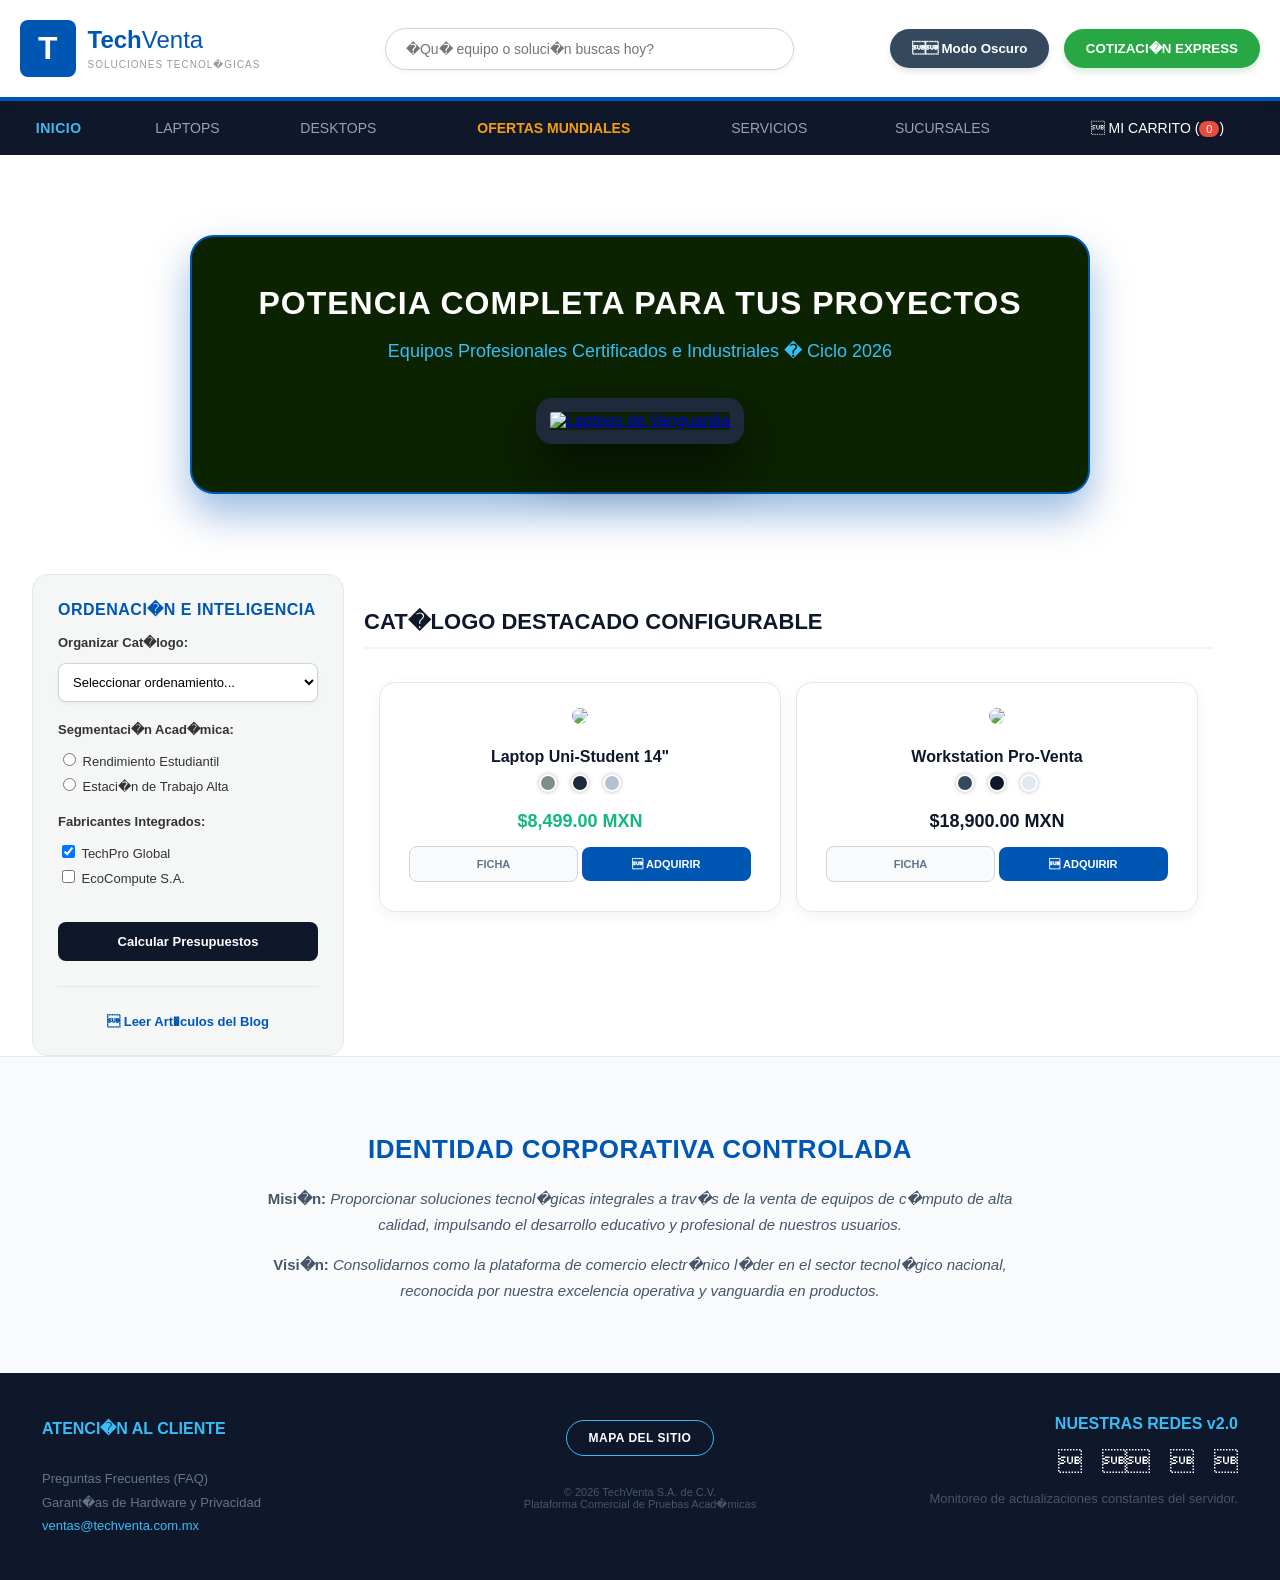
==== index.html @ 8790cab1 "Add files via upload" ====
<!DOCTYPE html>
<html lang="es">
<head>
    <meta charset="UTF-8">
    <meta name="viewport" content="width=device-width, initial-scale=1.0">
    <title>TechVenta S.A. de C.V. | E-Commerce Premium 2.0</title>
</head>
<body bgcolor="#FFFFFF" text="#333333" style="font-family: Arial, sans-serif; margin: 0; padding: 0; transition: background-color 0.4s, color 0.4s;">

    <noscript>
        <table width="100%" bgcolor="#e74c3c" cellpadding="15" border="0">
            <tr>
                <td align="center">
                    <font color="#FFFFFF" size="4" face="Arial">
                        <strong>&iexcl;Aviso importante!</strong> Su navegador tiene las funciones de JavaScript deshabilitadas o no las soporta. Por favor, active los scripts para experimentar la interfaz v2.0.
                    </font>
                </td>
            </tr>
        </table>
    </noscript>

    <table width="100%" border="0" cellpadding="20" cellspacing="0" bgcolor="#FFFFFF" style="border-bottom: 4px solid #0056b3; box-shadow: 0 4px 12px rgba(0,0,0,0.05); position: relative; z-index: 10;" id="cabecera-principal">
        <tr>
            <td width="300">
                <table border="0" cellpadding="0" cellspacing="0">
                    <tr>
                        <td bgcolor="#0056b3" style="padding: 10px 18px; border-radius: 8px; transition: all 0.3s;" id="logo-contenedor">
                            <font color="#FFFFFF" size="6"><strong>T</strong></font>
                        </td>
                        <td style="padding-left: 12px;">
                            <font color="#0056b3" size="5" id="logo-texto"><strong>Tech</strong>Venta</font><br>
                            <font color="#999999" size="1" style="letter-spacing: 1px;">SOLUCIONES TECNOL�GICAS</font>
                        </td>
                    </tr>
                </table>
            </td>
            <td align="center">
                <form action="buscar.php" method="GET">
                    <input type="text" name="search" size="45" style="padding: 12px 20px; border: 1px solid #cbd5e1; border-radius: 30px; outline: none; font-size: 14px; width: 80%; max-width: 400px;" placeholder="�Qu� equipo o soluci�n buscas hoy?">
                </form>
            </td>
            <td align="right">
                <button id="btn-modo-lectura" style="padding: 12px 22px; background: #34495e; color: white; border: none; border-radius: 30px; cursor: pointer; font-weight: bold; margin-right: 10px; box-shadow: 0 4px 6px rgba(0,0,0,0.1);"> Modo Oscuro</button>
                <button onclick="calcularPresupuestoExpress();" style="background: #28a745; color: white; border: none; padding: 12px 22px; border-radius: 30px; cursor: pointer; font-weight: bold; box-shadow: 0 4px 6px rgba(40,167,69,0.2);" id="btn-contacto-top">COTIZACI�N EXPRESS</button>
            </td>
        </tr>
    </table>

    <table width="100%" bgcolor="#0f172a" cellpadding="16" border="0" id="menu-navegacion">
        <tr align="center">
            <td><a href="index.html" style="color:#38bdf8; text-decoration:none; font-size: 14px; letter-spacing: 0.5px;"><strong>INICIO</strong></a></td>
            <td><a href="laptops.html" style="color:#94a3b8; text-decoration:none; font-size: 14px; transition: color 0.2s;">LAPTOPS</a></td>
            <td><a href="desktops.html" style="color:#94a3b8; text-decoration:none; font-size: 14px;">DESKTOPS</a></td>
            <td><a href="ofertas.html" style="color:#f59e0b; text-decoration:none; font-size: 14px;"><strong>OFERTAS MUNDIALES</strong></a></td>
            <td><a href="servicios.html" style="color:#94a3b8; text-decoration:none; font-size: 14px;">SERVICIOS</a></td>
            <td><a href="sucursales.html" style="color:#94a3b8; text-decoration:none; font-size: 14px;">SUCURSALES</a></td>
            <td><a href="carrito.html" style="color:#FFFFFF; text-decoration:none; font-size: 14px;" id="enlace-carrito"> MI CARRITO (<span>0</span>)</a></td>
        </tr>
    </table>

    <div align="center">
        <table width="100%" border="0" cellpadding="0" cellspacing="0" id="indicador-home">
            <tr>
                <td align="center" background="https://images.unsplash.com/photo-1519389950473-47ba0277781c?w=1200" style="background-size: cover; background-position: center; padding: 80px 0;" id="banner-hero">
                    <table bgcolor="rgba(15, 23, 42, 0.92)" width="85%" style="max-width: 900px; padding: 45px; border-radius: 24px; border: 2px solid #0056b3; box-shadow: 0 20px 40px rgba(0, 86, 179, 0.4);" id="banner-recuadro">
                        <tr>
                            <td align="center">
                                <font color="#FFFFFF" size="6" face="Arial"><strong id="banner-titulo-dinamico" style="letter-spacing: 1px;">POTENCIA COMPLETA PARA TUS PROYECTOS</strong></font><br><br>
                                <font color="#38bdf8" size="4" id="banner-subtitulo">Equipos Profesionales Certificados e Industriales � Ciclo 2026</font><br><br><br>
                                <a href="laptops.html" style="display: inline-block;">
                                    <img src="https://images.unsplash.com/photo-1496181133206-80ce9b88a853?w=700" width="640" border="0" style="border: 14px solid #1e293b; border-radius: 16px; box-shadow: 0 25px 50px rgba(0,0,0,0.6);" alt="Laptops de Vanguardia" id="banner-imagen">
                                </a>
                            </td>
                        </tr>
                    </table>
                </td>
            </tr>
        </table>
    </div>

    <table width="95%" align="center" border="0" cellpadding="35" cellspacing="0">
        <tr>
            <td width="260" valign="top" bgcolor="#F4F7F6" style="border-radius: 16px; border: 1px solid #e2e8f0; padding: 25px;" id="barra-lateral">
                <h3 style="color: #0056b3; margin-top: 0; font-size: 16px; letter-spacing: 0.5px;" id="titulo-filtros">ORDENACI�N E INTELIGENCIA</h3>
                
                <p style="font-size: 13px;"><strong>Organizar Cat�logo:</strong></p>
                <select id="control-orden" onchange="ordenarProductosPorPrecio();" style="width:100%; padding: 10px; border-radius: 8px; border: 1px solid #cbd5e1; background: white; font-size: 13px; outline: none;">
                    <option value="DEF">Seleccionar ordenamiento...</option>
                    <option value="MENOR">Precio: De Menor a Mayor</option>
                    <option value="MAYOR">Precio: De Mayor a Menor</option>
                </select>

                <p style="font-size: 13px; margin-top: 20px;"><strong>Segmentaci�n Acad�mica:</strong></p>
                <label style="font-size: 13px; display: block; margin-bottom: 6px;"><input type="radio" name="perf" value="basico"> Rendimiento Estudiantil</label>
                <label style="font-size: 13px; display: block;"><input type="radio" name="perf" value="alto"> Estaci�n de Trabajo Alta</label>

                <p style="font-size: 13px; margin-top: 20px;"><strong>Fabricantes Integrados:</strong></p>
                <label style="font-size: 13px; display: block; margin-bottom: 6px;"><input type="checkbox" name="m1" value="tech" checked> TechPro Global</label>
                <label style="font-size: 13px; display: block;"><input type="checkbox" name="m2" value="eco"> EcoCompute S.A.</label>
                
                <br><br>
                <input type="button" onclick="calcularPresupuestoExpress();" value="Calcular Presupuestos" style="width:100%; padding: 12px; background: #0f172a; color: white; border: none; border-radius: 8px; cursor: pointer; font-weight: bold; font-size: 13px;">
                
                <hr style="border: 0; border-top: 1px solid #e2e8f0; margin: 25px 0;">
                <div align="center">
                    <a href="blog.html" style="text-decoration:none;" id="enlace-blog"><font color="#0056b3" size="2"><b> Leer Art�culos del Blog</b></font></a>
                </div>
            </td>

            <td valign="top" style="padding-left: 20px;">
                <h2 style="color: #0f172a; border-bottom: 2px solid #f1f5f9; padding-bottom: 12px; margin-top: 0; font-size: 22px;" id="titulo-catalogo">CAT�LOGO DESTACADO CONFIGURABLE</h2>
                
                <table border="0" width="100%" cellpadding="0" cellspacing="15" id="grid-laptops">
                    <tr>
                        <td width="50%" style="border: 1px solid #e2e8f0; border-radius: 16px; padding: 25px; background: #FFFFFF;" class="tarjeta-producto" data-precio="8499" id="producto-student">
                            <div align="center">
                                <img src="https://images.unsplash.com/photo-1588872657578-7efd1f1555ed?w=400" width="260" style="border-radius: 8px; transition: all 0.3s;" id="img-student"><br>
                                <h3 style="margin: 20px 0 5px 0; font-size: 16px; color:#0f172a;">Laptop Uni-Student 14"</h3>
                                
                                <p style="margin: 8px 0 15px 0;">
                                    <span onclick="cambiarColorEquipo('student', '#7f8c8d', 'Plata Estelar');" style="display:inline-block; width:14px; height:14px; background:#7f8c8d; border-radius:50%; margin:0 5px; cursor:pointer; border:2px solid #fff; box-shadow:0 0 4px rgba(0,0,0,0.3);" title="Plata"></span>
                                    <span onclick="cambiarColorEquipo('student', '#1e293b', 'Gris Grafito');" style="display:inline-block; width:14px; height:14px; background:#1e293b; border-radius:50%; margin:0 5px; cursor:pointer; border:2px solid #fff; box-shadow:0 0 4px rgba(0,0,0,0.3);" title="Grafito"></span>
                                    <span onclick="cambiarColorEquipo('student', '#b5c0d0', 'Azul Hielo');" style="display:inline-block; width:14px; height:14px; background:#b5c0d0; border-radius:50%; margin:0 5px; cursor:pointer; border:2px solid #fff; box-shadow:0 0 4px rgba(0,0,0,0.3);" title="Azul Claro"></span>
                                </p>

                                <p style="margin: 10px 0;"><font color="#10b981" size="4"><strong>$8,499.00 MXN</strong></font></p>
                                <table width="100%" border="0" cellpadding="0" cellspacing="4">
                                    <tr>
                                        <td width="50%"><a href="detalles_estudiante.html" style="text-decoration: none;"><button style="width:100%; padding: 11px; cursor: pointer; background: #f8fafc; border: 1px solid #cbd5e1; border-radius: 8px; font-weight: bold; font-size: 11px; color:#64748b;">FICHA</button></a></td>
                                        <td width="50%"><button onclick="agregarAlCarritoExpress('Laptop Uni-Student 14');" style="width:100%; padding: 11px; cursor: pointer; background: #0056b3; color: white; border: none; border-radius: 8px; font-weight: bold; font-size: 11px;"> ADQUIRIR</button></td>
                                    </tr>
                                </table>
                            </div>
                        </td>

                        <td width="50%" style="border: 1px solid #e2e8f0; border-radius: 16px; padding: 25px; background: #FFFFFF;" class="tarjeta-producto" data-precio="18900" id="producto-pro">
                            <div align="center">
                                <img src="https://images.unsplash.com/photo-1593640408182-31c70c8268f5?w=400" width="260" style="border-radius: 8px; transition: all 0.3s;" id="img-pro"><br>
                                <h3 style="margin: 20px 0 5px 0; font-size: 16px; color:#0f172a;">Workstation Pro-Venta</h3>
                                
                                <p style="margin: 8px 0 15px 0;">
                                    <span onclick="cambiarColorEquipo('pro', '#34495e', 'Azul Industrial');" style="display:inline-block; width:14px; height:14px; background:#34495e; border-radius:50%; margin:0 5px; cursor:pointer; border:2px solid #fff; box-shadow:0 0 4px rgba(0,0,0,0.3);" title="Azul"></span>
                                    <span onclick="cambiarColorEquipo('pro', '#0f172a', 'Obsidiana Premium');" style="display:inline-block; width:14px; height:14px; background:#0f172a; border-radius:50%; margin:0 5px; cursor:pointer; border:2px solid #fff; box-shadow:0 0 4px rgba(0,0,0,0.3);" title="Oscuro"></span>
                                    <span onclick="cambiarColorEquipo('pro', '#e2e8f0', 'Titanio Puro');" style="display:inline-block; width:14px; height:14px; background:#e2e8f0; border-radius:50%; margin:0 5px; cursor:pointer; border:2px solid #fff; box-shadow:0 0 4px rgba(0,0,0,0.3);" title="Claro"></span>
                                </p>

                                <p style="margin: 10px 0;"><font color="#0f172a" size="4"><strong>$18,900.00 MXN</strong></font></p>
                                <table width="100%" border="0" cellpadding="0" cellspacing="4">
                                    <tr>
                                        <td width="50%"><a href="detalles_pro.html" style="text-decoration: none;"><button style="width:100%; padding: 11px; cursor: pointer; background: #f8fafc; border: 1px solid #cbd5e1; border-radius: 8px; font-weight: bold; font-size: 11px; color:#64748b;">FICHA</button></a></td>
                                        <td width="50%"><button onclick="agregarAlCarritoExpress('Workstation Pro-Venta');" style="width:100%; padding: 11px; cursor: pointer; background: #0056b3; color: white; border: none; border-radius: 8px; font-weight: bold; font-size: 11px;"> ADQUIRIR</button></td>
                                    </tr>
                                </table>
                            </div>
                        </td>
                    </tr>
                </table>
            </td>
        </tr>
    </table>

    <table width="100%" bgcolor="#f8fafc" cellpadding="50" id="seccion-mision" style="border-top: 1px solid #e2e8f0;">
        <tr>
            <td align="center">
                <table width="65%" border="0">
                    <tr>
                        <td align="center">
                            <h2 style="color: #0056b3; font-size: 26px; letter-spacing: 0.5px;" id="mision-header">IDENTIDAD CORPORATIVA CONTROLADA</h2>
                            <p style="font-size: 15px; line-height: 1.7; color: #475569;" id="mision-p1"><strong>Misi�n:</strong> <cite>Proporcionar soluciones tecnol�gicas integrales a trav�s de la venta de equipos de c�mputo de alta calidad, impulsando el desarrollo educativo y profesional de nuestros usuarios.</cite></p>
                            <p style="font-size: 15px; line-height: 1.7; color: #475569;" id="mision-p2"><strong>Visi�n:</strong> <em>Consolidarnos como la plataforma de comercio electr�nico l�der en el sector tecnol�gico nacional, reconocida por nuestra excelencia operativa y vanguardia en productos.</em></p>
                        </td>
                    </tr>
                </table>
            </td>
        </tr>
    </table>

    <table width="100%" bgcolor="#0f172a" style="color:#94a3b8;" cellpadding="40" id="pie-desarrollo">
        <tr>
            <td width="33%" valign="top" style="font-size: 13px; line-height: 1.8;">
                <font color="#38bdf8" size="3"><strong>ATENCI�N AL CLIENTE</strong></font><br><br>
                <a href="preguntas-frecuentes.html" style="color:#64748b; text-decoration:none;">Preguntas Frecuentes (FAQ)</a><br>
                <a href="politicas.html" style="color:#64748b; text-decoration:none;">Garant�as de Hardware y Privacidad</a><br>
                <a href="mailto:ventas@techventa.com.mx" style="color:#38bdf8; text-decoration:none;">ventas@techventa.com.mx</a>
            </td>
            <td width="33%" align="center" valign="top" style="font-size: 13px;">
                <br>
                <a href="mapa_sitio.html" style="color:white; border: 1px solid #38bdf8; padding: 10px 22px; text-decoration:none; border-radius: 30px; font-weight: bold; font-size: 12px; letter-spacing: 0.5px;">MAPA DEL SITIO</a>
                <br><br><br>
                <p style="color:#475569; font-size: 11px;">&copy; 2026 TechVenta S.A. de C.V. <br> Plataforma Comercial de Pruebas Acad�micas</p>
            </td>
            <td width="33%" align="right" valign="top" style="font-size: 13px;">
                <font color="#38bdf8" size="3"><strong>NUESTRAS REDES v2.0</strong></font><br><br>
                <font size="5" color="#ffffff"> &nbsp;  &nbsp;  &nbsp; </font><br><br>
                <font size="2" color="#475569">Monitoreo de actualizaciones constantes del servidor.</font>
            </td>
        </tr>
    </table>

    <script type="text/javascript" src="interactivo.js"></script>
</body>
</html>
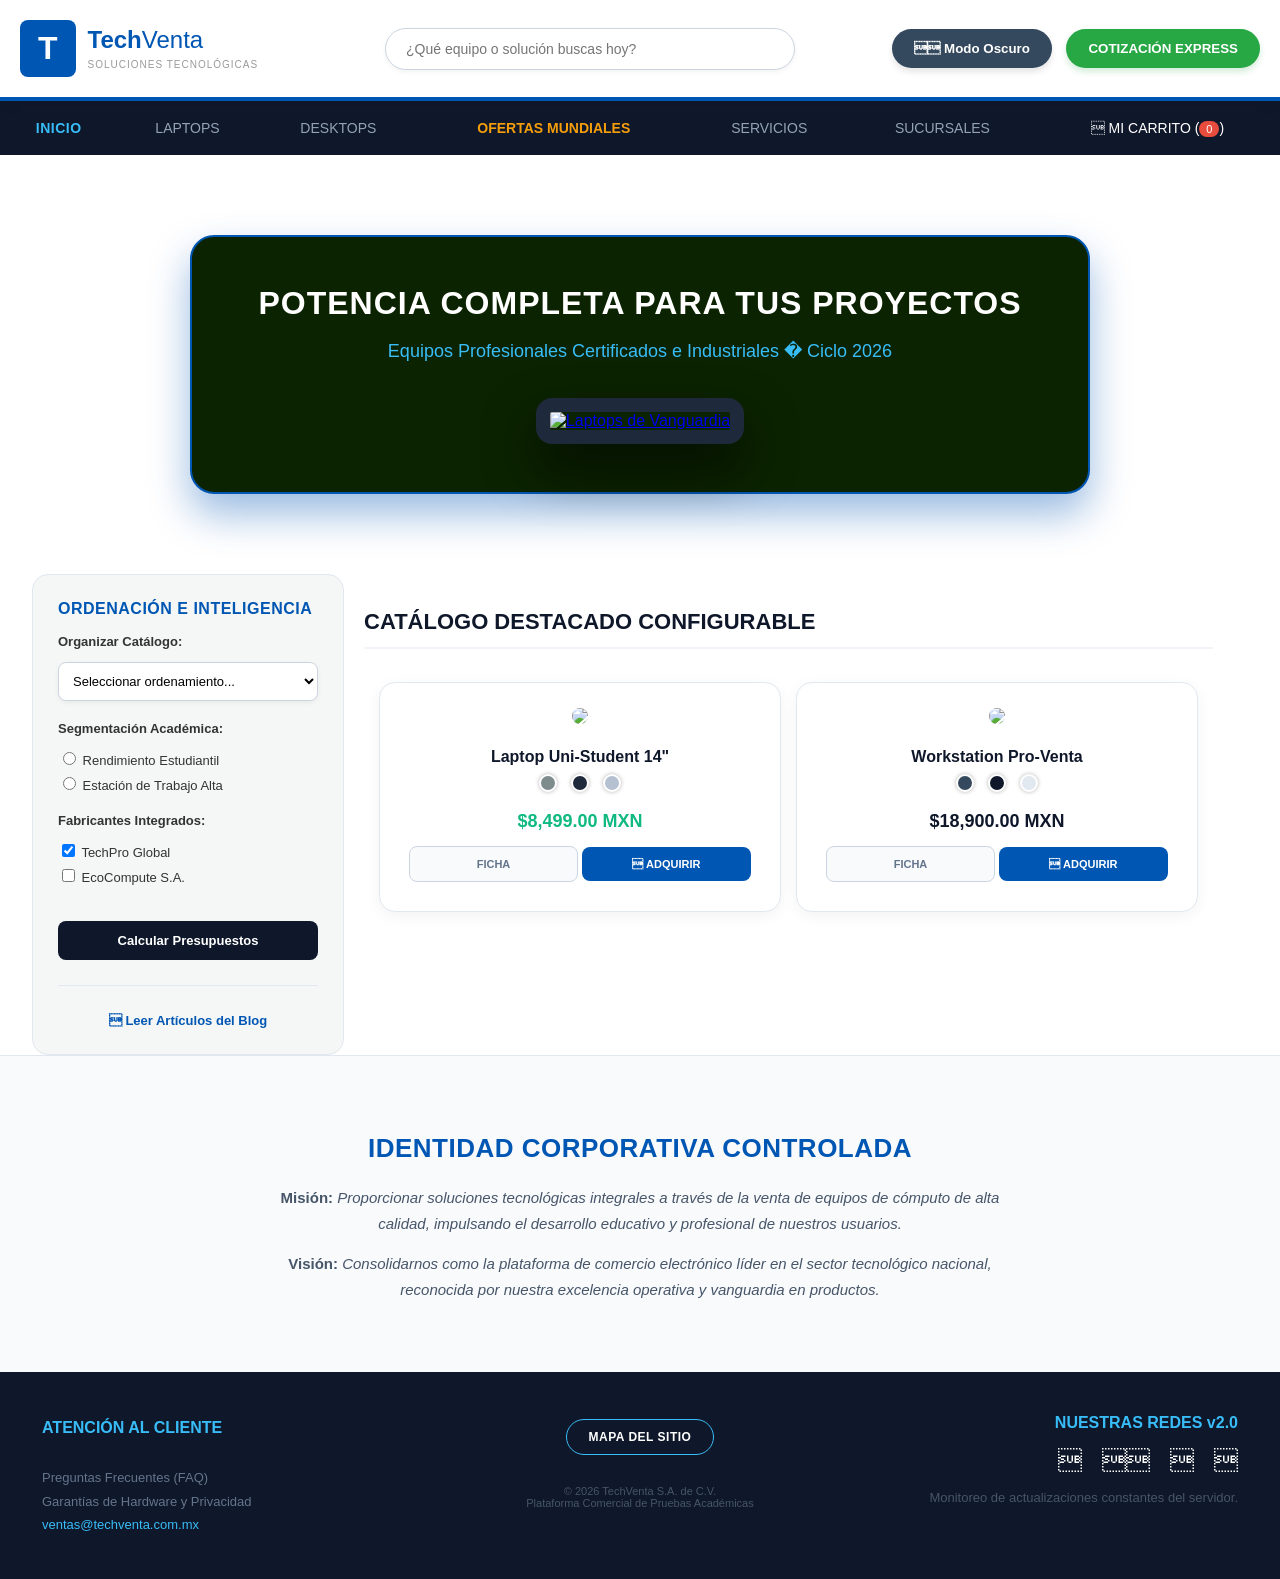
==== commit e3ac1a66: "Add files via upload" ====
--- a/index.html
+++ b/index.html
@@ -2,6 +2,7 @@
 <html lang="es">
 <head>
     <meta charset="UTF-8">
+    <meta http-equiv="Content-Type" content="text/html; charset=UTF-8">
     <meta name="viewport" content="width=device-width, initial-scale=1.0">
     <title>TechVenta S.A. de C.V. | E-Commerce Premium 2.0</title>
 </head>
@@ -29,19 +30,19 @@
                         </td>
                         <td style="padding-left: 12px;">
                             <font color="#0056b3" size="5" id="logo-texto"><strong>Tech</strong>Venta</font><br>
-                            <font color="#999999" size="1" style="letter-spacing: 1px;">SOLUCIONES TECNOL�GICAS</font>
+                            <font color="#999999" size="1" style="letter-spacing: 1px;">SOLUCIONES TECNOL&Oacute;GICAS</font>
                         </td>
                     </tr>
                 </table>
             </td>
             <td align="center">
-                <form action="buscar.php" method="GET">
-                    <input type="text" name="search" size="45" style="padding: 12px 20px; border: 1px solid #cbd5e1; border-radius: 30px; outline: none; font-size: 14px; width: 80%; max-width: 400px;" placeholder="�Qu� equipo o soluci�n buscas hoy?">
+                <form action="buscar.php" method="GET" onsubmit="return false;">
+                    <input type="text" name="search" size="45" style="padding: 12px 20px; border: 1px solid #cbd5e1; border-radius: 30px; outline: none; font-size: 14px; width: 80%; max-width: 400px;" placeholder="&iquest;Qu&eacute; equipo o soluci&oacute;n buscas hoy?">
                 </form>
             </td>
             <td align="right">
                 <button id="btn-modo-lectura" style="padding: 12px 22px; background: #34495e; color: white; border: none; border-radius: 30px; cursor: pointer; font-weight: bold; margin-right: 10px; box-shadow: 0 4px 6px rgba(0,0,0,0.1);"> Modo Oscuro</button>
-                <button onclick="calcularPresupuestoExpress();" style="background: #28a745; color: white; border: none; padding: 12px 22px; border-radius: 30px; cursor: pointer; font-weight: bold; box-shadow: 0 4px 6px rgba(40,167,69,0.2);" id="btn-contacto-top">COTIZACI�N EXPRESS</button>
+                <button onclick="calcularPresupuestoExpress();" style="background: #28a745; color: white; border: none; padding: 12px 22px; border-radius: 30px; cursor: pointer; font-weight: bold; box-shadow: 0 4px 6px rgba(40,167,69,0.2);" id="btn-contacto-top">COTIZACI&Oacute;N EXPRESS</button>
             </td>
         </tr>
     </table>
@@ -81,18 +82,18 @@
     <table width="95%" align="center" border="0" cellpadding="35" cellspacing="0">
         <tr>
             <td width="260" valign="top" bgcolor="#F4F7F6" style="border-radius: 16px; border: 1px solid #e2e8f0; padding: 25px;" id="barra-lateral">
-                <h3 style="color: #0056b3; margin-top: 0; font-size: 16px; letter-spacing: 0.5px;" id="titulo-filtros">ORDENACI�N E INTELIGENCIA</h3>
-                
-                <p style="font-size: 13px;"><strong>Organizar Cat�logo:</strong></p>
+                <h3 style="color: #0056b3; margin-top: 0; font-size: 16px; letter-spacing: 0.5px;" id="titulo-filtros">ORDENACI&Oacute;N E INTELIGENCIA</h3>
+                
+                <p style="font-size: 13px;"><strong>Organizar Cat&aacute;logo:</strong></p>
                 <select id="control-orden" onchange="ordenarProductosPorPrecio();" style="width:100%; padding: 10px; border-radius: 8px; border: 1px solid #cbd5e1; background: white; font-size: 13px; outline: none;">
                     <option value="DEF">Seleccionar ordenamiento...</option>
                     <option value="MENOR">Precio: De Menor a Mayor</option>
                     <option value="MAYOR">Precio: De Mayor a Menor</option>
                 </select>
 
-                <p style="font-size: 13px; margin-top: 20px;"><strong>Segmentaci�n Acad�mica:</strong></p>
+                <p style="font-size: 13px; margin-top: 20px;"><strong>Segmentaci&oacute;n Acad&eacute;mica:</strong></p>
                 <label style="font-size: 13px; display: block; margin-bottom: 6px;"><input type="radio" name="perf" value="basico"> Rendimiento Estudiantil</label>
-                <label style="font-size: 13px; display: block;"><input type="radio" name="perf" value="alto"> Estaci�n de Trabajo Alta</label>
+                <label style="font-size: 13px; display: block;"><input type="radio" name="perf" value="alto"> Estaci&oacute;n de Trabajo Alta</label>
 
                 <p style="font-size: 13px; margin-top: 20px;"><strong>Fabricantes Integrados:</strong></p>
                 <label style="font-size: 13px; display: block; margin-bottom: 6px;"><input type="checkbox" name="m1" value="tech" checked> TechPro Global</label>
@@ -103,12 +104,12 @@
                 
                 <hr style="border: 0; border-top: 1px solid #e2e8f0; margin: 25px 0;">
                 <div align="center">
-                    <a href="blog.html" style="text-decoration:none;" id="enlace-blog"><font color="#0056b3" size="2"><b> Leer Art�culos del Blog</b></font></a>
+                    <a href="blog.html" style="text-decoration:none;" id="enlace-blog"><font color="#0056b3" size="2"><b> Leer Art&iacute;culos del Blog</b></font></a>
                 </div>
             </td>
 
             <td valign="top" style="padding-left: 20px;">
-                <h2 style="color: #0f172a; border-bottom: 2px solid #f1f5f9; padding-bottom: 12px; margin-top: 0; font-size: 22px;" id="titulo-catalogo">CAT�LOGO DESTACADO CONFIGURABLE</h2>
+                <h2 style="color: #0f172a; border-bottom: 2px solid #f1f5f9; padding-bottom: 12px; margin-top: 0; font-size: 22px;" id="titulo-catalogo">CAT&Aacute;LOGO DESTACADO CONFIGURABLE</h2>
                 
                 <table border="0" width="100%" cellpadding="0" cellspacing="15" id="grid-laptops">
                     <tr>
@@ -166,8 +167,8 @@
                     <tr>
                         <td align="center">
                             <h2 style="color: #0056b3; font-size: 26px; letter-spacing: 0.5px;" id="mision-header">IDENTIDAD CORPORATIVA CONTROLADA</h2>
-                            <p style="font-size: 15px; line-height: 1.7; color: #475569;" id="mision-p1"><strong>Misi�n:</strong> <cite>Proporcionar soluciones tecnol�gicas integrales a trav�s de la venta de equipos de c�mputo de alta calidad, impulsando el desarrollo educativo y profesional de nuestros usuarios.</cite></p>
-                            <p style="font-size: 15px; line-height: 1.7; color: #475569;" id="mision-p2"><strong>Visi�n:</strong> <em>Consolidarnos como la plataforma de comercio electr�nico l�der en el sector tecnol�gico nacional, reconocida por nuestra excelencia operativa y vanguardia en productos.</em></p>
+                            <p style="font-size: 15px; line-height: 1.7; color: #475569;" id="mision-p1"><strong>Misi&oacute;n:</strong> <cite>Proporcionar soluciones tecnol&oacute;gicas integrales a trav&eacute;s de la venta de equipos de c&oacute;mputo de alta calidad, impulsando el desarrollo educativo y profesional de nuestros usuarios.</cite></p>
+                            <p style="font-size: 15px; line-height: 1.7; color: #475569;" id="mision-p2"><strong>Visi&oacute;n:</strong> <em>Consolidarnos como la plataforma de comercio electr&oacute;nico l&iacute;der en el sector tecnol&oacute;gico nacional, reconocida por nuestra excelencia operativa y vanguardia en productos.</em></p>
                         </td>
                     </tr>
                 </table>
@@ -178,16 +179,16 @@
     <table width="100%" bgcolor="#0f172a" style="color:#94a3b8;" cellpadding="40" id="pie-desarrollo">
         <tr>
             <td width="33%" valign="top" style="font-size: 13px; line-height: 1.8;">
-                <font color="#38bdf8" size="3"><strong>ATENCI�N AL CLIENTE</strong></font><br><br>
+                <font color="#38bdf8" size="3"><strong>ATENCI&Oacute;N AL CLIENTE</strong></font><br><br>
                 <a href="preguntas-frecuentes.html" style="color:#64748b; text-decoration:none;">Preguntas Frecuentes (FAQ)</a><br>
-                <a href="politicas.html" style="color:#64748b; text-decoration:none;">Garant�as de Hardware y Privacidad</a><br>
+                <a href="politicas.html" style="color:#64748b; text-decoration:none;">Garant&iacute;as de Hardware y Privacidad</a><br>
                 <a href="mailto:ventas@techventa.com.mx" style="color:#38bdf8; text-decoration:none;">ventas@techventa.com.mx</a>
             </td>
             <td width="33%" align="center" valign="top" style="font-size: 13px;">
                 <br>
                 <a href="mapa_sitio.html" style="color:white; border: 1px solid #38bdf8; padding: 10px 22px; text-decoration:none; border-radius: 30px; font-weight: bold; font-size: 12px; letter-spacing: 0.5px;">MAPA DEL SITIO</a>
                 <br><br><br>
-                <p style="color:#475569; font-size: 11px;">&copy; 2026 TechVenta S.A. de C.V. <br> Plataforma Comercial de Pruebas Acad�micas</p>
+                <p style="color:#475569; font-size: 11px;">&copy; 2026 TechVenta S.A. de C.V. <br> Plataforma Comercial de Pruebas Acad&eacute;micas</p>
             </td>
             <td width="33%" align="right" valign="top" style="font-size: 13px;">
                 <font color="#38bdf8" size="3"><strong>NUESTRAS REDES v2.0</strong></font><br><br>
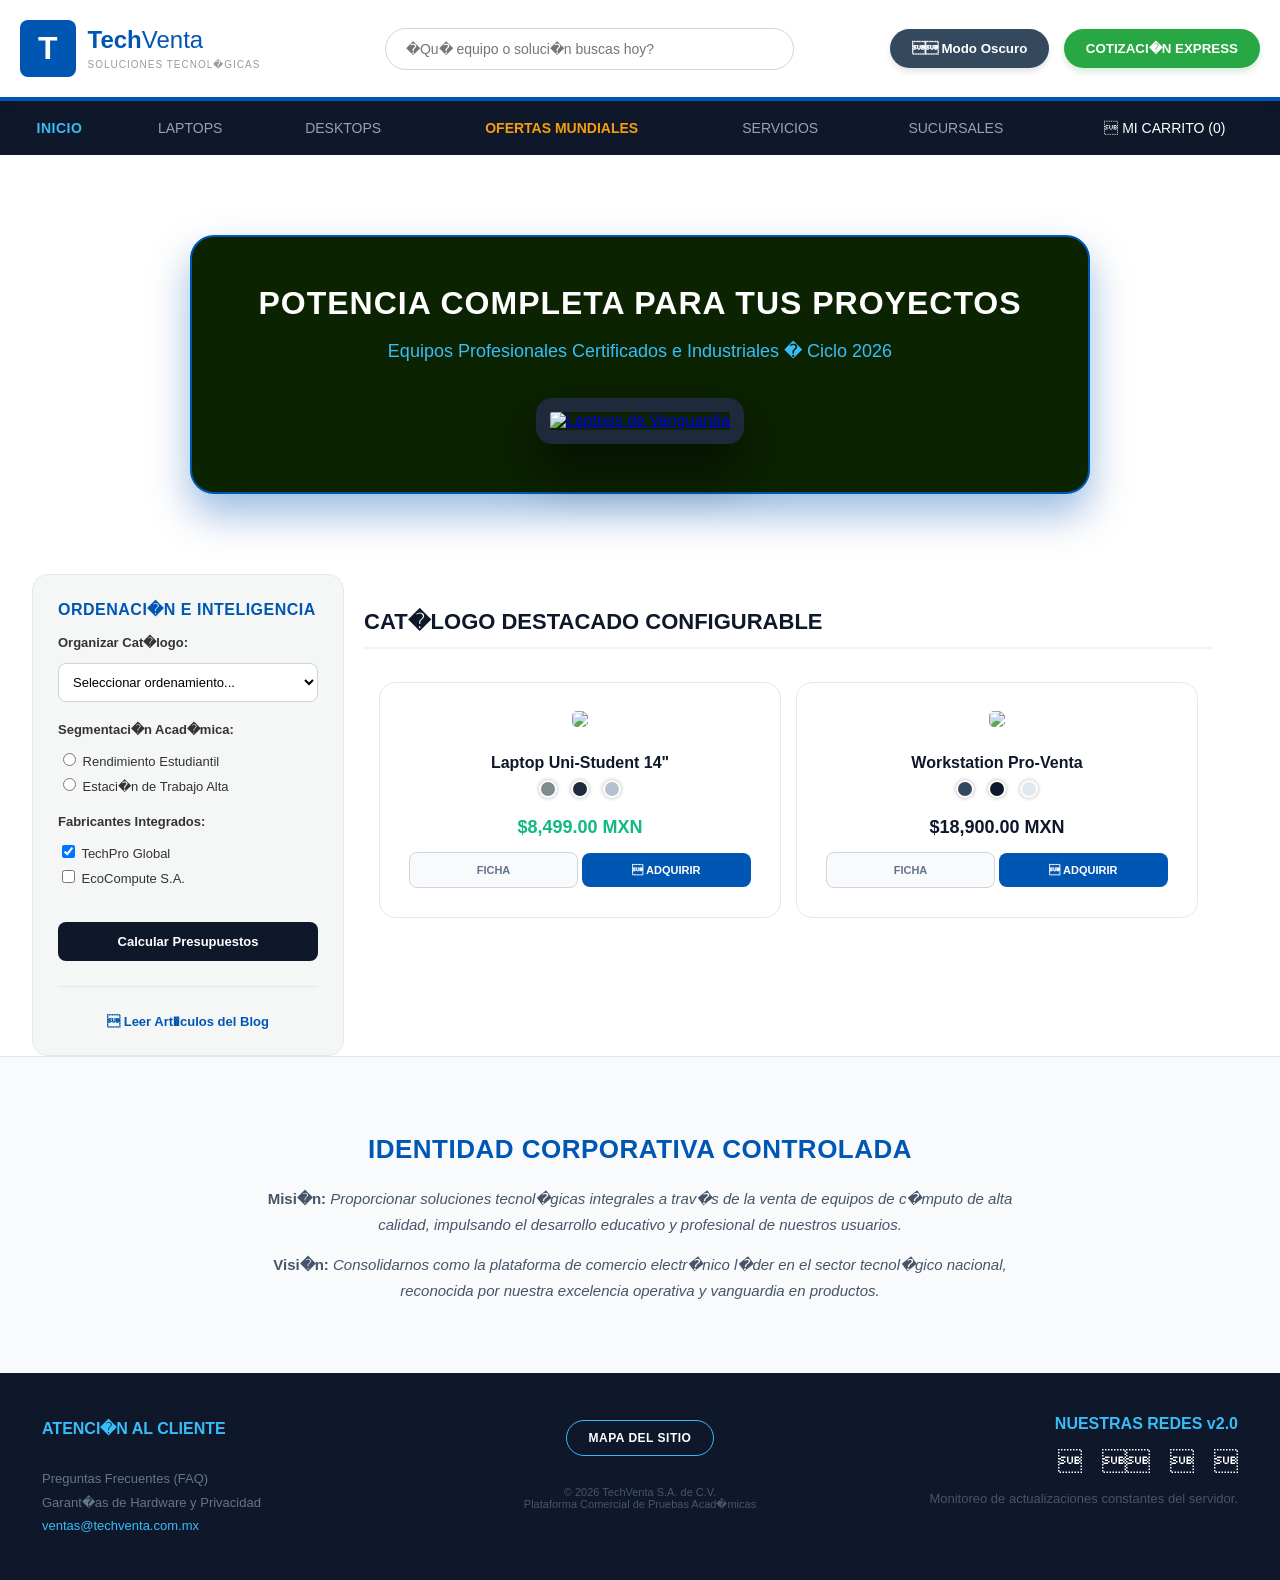
==== commit 09656314: "Add files via upload" ====
--- a/index.html
+++ b/index.html
@@ -2,18 +2,42 @@
 <html lang="es">
 <head>
     <meta charset="UTF-8">
-    <meta http-equiv="Content-Type" content="text/html; charset=UTF-8">
     <meta name="viewport" content="width=device-width, initial-scale=1.0">
     <title>TechVenta S.A. de C.V. | E-Commerce Premium 2.0</title>
+    <style>
+        /* Estilos base y transiciones globales */
+        body {
+            transition: background-color 0.3s ease, color 0.3s ease;
+        }
+        .tarjeta-producto {
+            transition: background-color 0.3s ease, border-color 0.3s ease, transform 0.2s ease;
+        }
+        .tarjeta-producto:hover {
+            transform: translateY(-4px);
+        }
+        /* Clases de utilidad para el Modo Oscuro */
+        .dark-mode-body {
+            background-color: #0f172a !important;
+            color: #f8fafc !important;
+        }
+        .dark-mode-card {
+            background-color: #1e293b !important;
+            border-color: #334155 !important;
+            color: #f8fafc !important;
+        }
+        .dark-mode-text-muted {
+            color: #94a3b8 !important;
+        }
+    </style>
 </head>
-<body bgcolor="#FFFFFF" text="#333333" style="font-family: Arial, sans-serif; margin: 0; padding: 0; transition: background-color 0.4s, color 0.4s;">
+<body bgcolor="#FFFFFF" text="#333333" style="font-family: Arial, sans-serif; margin: 0; padding: 0;">
 
     <noscript>
         <table width="100%" bgcolor="#e74c3c" cellpadding="15" border="0">
             <tr>
                 <td align="center">
                     <font color="#FFFFFF" size="4" face="Arial">
-                        <strong>&iexcl;Aviso importante!</strong> Su navegador tiene las funciones de JavaScript deshabilitadas o no las soporta. Por favor, active los scripts para experimentar la interfaz v2.0.
+                        <strong>�Aviso importante!</strong> Su navegador tiene las funciones de JavaScript deshabilitadas o no las soporta. Por favor, active los scripts para experimentar la interfaz v2.0.
                     </font>
                 </td>
             </tr>
@@ -25,24 +49,24 @@
             <td width="300">
                 <table border="0" cellpadding="0" cellspacing="0">
                     <tr>
-                        <td bgcolor="#0056b3" style="padding: 10px 18px; border-radius: 8px; transition: all 0.3s;" id="logo-contenedor">
+                        <td bgcolor="#0056b3" style="padding: 10px 18px; border-radius: 8px;" id="logo-contenedor">
                             <font color="#FFFFFF" size="6"><strong>T</strong></font>
                         </td>
                         <td style="padding-left: 12px;">
                             <font color="#0056b3" size="5" id="logo-texto"><strong>Tech</strong>Venta</font><br>
-                            <font color="#999999" size="1" style="letter-spacing: 1px;">SOLUCIONES TECNOL&Oacute;GICAS</font>
+                            <font color="#999999" size="1" style="letter-spacing: 1px;" id="logo-subtexto">SOLUCIONES TECNOL�GICAS</font>
                         </td>
                     </tr>
                 </table>
             </td>
             <td align="center">
                 <form action="buscar.php" method="GET" onsubmit="return false;">
-                    <input type="text" name="search" size="45" style="padding: 12px 20px; border: 1px solid #cbd5e1; border-radius: 30px; outline: none; font-size: 14px; width: 80%; max-width: 400px;" placeholder="&iquest;Qu&eacute; equipo o soluci&oacute;n buscas hoy?">
+                    <input type="text" name="search" size="45" style="padding: 12px 20px; border: 1px solid #cbd5e1; border-radius: 30px; outline: none; font-size: 14px; width: 80%; max-width: 400px;" placeholder="�Qu� equipo o soluci�n buscas hoy?">
                 </form>
             </td>
             <td align="right">
                 <button id="btn-modo-lectura" style="padding: 12px 22px; background: #34495e; color: white; border: none; border-radius: 30px; cursor: pointer; font-weight: bold; margin-right: 10px; box-shadow: 0 4px 6px rgba(0,0,0,0.1);"> Modo Oscuro</button>
-                <button onclick="calcularPresupuestoExpress();" style="background: #28a745; color: white; border: none; padding: 12px 22px; border-radius: 30px; cursor: pointer; font-weight: bold; box-shadow: 0 4px 6px rgba(40,167,69,0.2);" id="btn-contacto-top">COTIZACI&Oacute;N EXPRESS</button>
+                <button onclick="calcularPresupuestoExpress();" style="background: #28a745; color: white; border: none; padding: 12px 22px; border-radius: 30px; cursor: pointer; font-weight: bold; box-shadow: 0 4px 6px rgba(40,167,69,0.2);" id="btn-contacto-top">COTIZACI�N EXPRESS</button>
             </td>
         </tr>
     </table>
@@ -50,7 +74,7 @@
     <table width="100%" bgcolor="#0f172a" cellpadding="16" border="0" id="menu-navegacion">
         <tr align="center">
             <td><a href="index.html" style="color:#38bdf8; text-decoration:none; font-size: 14px; letter-spacing: 0.5px;"><strong>INICIO</strong></a></td>
-            <td><a href="laptops.html" style="color:#94a3b8; text-decoration:none; font-size: 14px; transition: color 0.2s;">LAPTOPS</a></td>
+            <td><a href="laptops.html" style="color:#94a3b8; text-decoration:none; font-size: 14px;">LAPTOPS</a></td>
             <td><a href="desktops.html" style="color:#94a3b8; text-decoration:none; font-size: 14px;">DESKTOPS</a></td>
             <td><a href="ofertas.html" style="color:#f59e0b; text-decoration:none; font-size: 14px;"><strong>OFERTAS MUNDIALES</strong></a></td>
             <td><a href="servicios.html" style="color:#94a3b8; text-decoration:none; font-size: 14px;">SERVICIOS</a></td>
@@ -82,40 +106,40 @@
     <table width="95%" align="center" border="0" cellpadding="35" cellspacing="0">
         <tr>
             <td width="260" valign="top" bgcolor="#F4F7F6" style="border-radius: 16px; border: 1px solid #e2e8f0; padding: 25px;" id="barra-lateral">
-                <h3 style="color: #0056b3; margin-top: 0; font-size: 16px; letter-spacing: 0.5px;" id="titulo-filtros">ORDENACI&Oacute;N E INTELIGENCIA</h3>
-                
-                <p style="font-size: 13px;"><strong>Organizar Cat&aacute;logo:</strong></p>
-                <select id="control-orden" onchange="ordenarProductosPorPrecio();" style="width:100%; padding: 10px; border-radius: 8px; border: 1px solid #cbd5e1; background: white; font-size: 13px; outline: none;">
+                <h3 style="color: #0056b3; margin-top: 0; font-size: 16px; letter-spacing: 0.5px;" id="titulo-filtros">ORDENACI�N E INTELIGENCIA</h3>
+                
+                <p style="font-size: 13px;"><strong>Organizar Cat�logo:</strong></p>
+                <select id="control-orden" onchange="ordenarProductosPorPrecio();" style="width:100%; padding: 10px; border-radius: 8px; border: 1px solid #cbd5e1; background: white; font-size: 13px; outline: none; cursor: pointer;">
                     <option value="DEF">Seleccionar ordenamiento...</option>
                     <option value="MENOR">Precio: De Menor a Mayor</option>
                     <option value="MAYOR">Precio: De Mayor a Menor</option>
                 </select>
 
-                <p style="font-size: 13px; margin-top: 20px;"><strong>Segmentaci&oacute;n Acad&eacute;mica:</strong></p>
-                <label style="font-size: 13px; display: block; margin-bottom: 6px;"><input type="radio" name="perf" value="basico"> Rendimiento Estudiantil</label>
-                <label style="font-size: 13px; display: block;"><input type="radio" name="perf" value="alto"> Estaci&oacute;n de Trabajo Alta</label>
+                <p style="font-size: 13px; margin-top: 20px;"><strong>Segmentaci�n Acad�mica:</strong></p>
+                <label style="font-size: 13px; display: block; margin-bottom: 6px; cursor: pointer;"><input type="radio" name="perf" value="basico"> Rendimiento Estudiantil</label>
+                <label style="font-size: 13px; display: block; cursor: pointer;"><input type="radio" name="perf" value="alto"> Estaci�n de Trabajo Alta</label>
 
                 <p style="font-size: 13px; margin-top: 20px;"><strong>Fabricantes Integrados:</strong></p>
-                <label style="font-size: 13px; display: block; margin-bottom: 6px;"><input type="checkbox" name="m1" value="tech" checked> TechPro Global</label>
-                <label style="font-size: 13px; display: block;"><input type="checkbox" name="m2" value="eco"> EcoCompute S.A.</label>
+                <label style="font-size: 13px; display: block; margin-bottom: 6px; cursor: pointer;"><input type="checkbox" class="chk-fabricante" value="student" checked> TechPro Global</label>
+                <label style="font-size: 13px; display: block; cursor: pointer;"><input type="checkbox" class="chk-fabricante" value="pro"> EcoCompute S.A.</label>
                 
                 <br><br>
                 <input type="button" onclick="calcularPresupuestoExpress();" value="Calcular Presupuestos" style="width:100%; padding: 12px; background: #0f172a; color: white; border: none; border-radius: 8px; cursor: pointer; font-weight: bold; font-size: 13px;">
                 
                 <hr style="border: 0; border-top: 1px solid #e2e8f0; margin: 25px 0;">
                 <div align="center">
-                    <a href="blog.html" style="text-decoration:none;" id="enlace-blog"><font color="#0056b3" size="2"><b> Leer Art&iacute;culos del Blog</b></font></a>
+                    <a href="blog.html" style="text-decoration:none;" id="enlace-blog"><font color="#0056b3" size="2"><b> Leer Art�culos del Blog</b></font></a>
                 </div>
             </td>
 
             <td valign="top" style="padding-left: 20px;">
-                <h2 style="color: #0f172a; border-bottom: 2px solid #f1f5f9; padding-bottom: 12px; margin-top: 0; font-size: 22px;" id="titulo-catalogo">CAT&Aacute;LOGO DESTACADO CONFIGURABLE</h2>
+                <h2 style="color: #0f172a; border-bottom: 2px solid #f1f5f9; padding-bottom: 12px; margin-top: 0; font-size: 22px;" id="titulo-catalogo">CAT�LOGO DESTACADO CONFIGURABLE</h2>
                 
                 <table border="0" width="100%" cellpadding="0" cellspacing="15" id="grid-laptops">
                     <tr>
                         <td width="50%" style="border: 1px solid #e2e8f0; border-radius: 16px; padding: 25px; background: #FFFFFF;" class="tarjeta-producto" data-precio="8499" id="producto-student">
                             <div align="center">
-                                <img src="https://images.unsplash.com/photo-1588872657578-7efd1f1555ed?w=400" width="260" style="border-radius: 8px; transition: all 0.3s;" id="img-student"><br>
+                                <img src="https://images.unsplash.com/photo-1588872657578-7efd1f1555ed?w=400" width="260" style="border-radius: 8px; transition: all 0.3s; border: 3px solid transparent;" id="img-student"><br>
                                 <h3 style="margin: 20px 0 5px 0; font-size: 16px; color:#0f172a;">Laptop Uni-Student 14"</h3>
                                 
                                 <p style="margin: 8px 0 15px 0;">
@@ -136,7 +160,7 @@
 
                         <td width="50%" style="border: 1px solid #e2e8f0; border-radius: 16px; padding: 25px; background: #FFFFFF;" class="tarjeta-producto" data-precio="18900" id="producto-pro">
                             <div align="center">
-                                <img src="https://images.unsplash.com/photo-1593640408182-31c70c8268f5?w=400" width="260" style="border-radius: 8px; transition: all 0.3s;" id="img-pro"><br>
+                                <img src="https://images.unsplash.com/photo-1593640408182-31c70c8268f5?w=400" width="260" style="border-radius: 8px; transition: all 0.3s; border: 3px solid transparent;" id="img-pro"><br>
                                 <h3 style="margin: 20px 0 5px 0; font-size: 16px; color:#0f172a;">Workstation Pro-Venta</h3>
                                 
                                 <p style="margin: 8px 0 15px 0;">
@@ -145,7 +169,7 @@
                                     <span onclick="cambiarColorEquipo('pro', '#e2e8f0', 'Titanio Puro');" style="display:inline-block; width:14px; height:14px; background:#e2e8f0; border-radius:50%; margin:0 5px; cursor:pointer; border:2px solid #fff; box-shadow:0 0 4px rgba(0,0,0,0.3);" title="Claro"></span>
                                 </p>
 
-                                <p style="margin: 10px 0;"><font color="#0f172a" size="4"><strong>$18,900.00 MXN</strong></font></p>
+                                <p style="margin: 10px 0;"><font color="#0f172a" size="4" class="precio-pro-texto"><strong>$18,900.00 MXN</strong></font></p>
                                 <table width="100%" border="0" cellpadding="0" cellspacing="4">
                                     <tr>
                                         <td width="50%"><a href="detalles_pro.html" style="text-decoration: none;"><button style="width:100%; padding: 11px; cursor: pointer; background: #f8fafc; border: 1px solid #cbd5e1; border-radius: 8px; font-weight: bold; font-size: 11px; color:#64748b;">FICHA</button></a></td>
@@ -160,15 +184,15 @@
         </tr>
     </table>
 
-    <table width="100%" bgcolor="#f8fafc" cellpadding="50" id="seccion-mision" style="border-top: 1px solid #e2e8f0;">
+    <table width="100%" bgcolor="#f8fafc" cellpadding="50" id="seccion-mision" style="border-top: 1px solid #e2e8f0; transition: background-color 0.3s;">
         <tr>
             <td align="center">
                 <table width="65%" border="0">
                     <tr>
                         <td align="center">
                             <h2 style="color: #0056b3; font-size: 26px; letter-spacing: 0.5px;" id="mision-header">IDENTIDAD CORPORATIVA CONTROLADA</h2>
-                            <p style="font-size: 15px; line-height: 1.7; color: #475569;" id="mision-p1"><strong>Misi&oacute;n:</strong> <cite>Proporcionar soluciones tecnol&oacute;gicas integrales a trav&eacute;s de la venta de equipos de c&oacute;mputo de alta calidad, impulsando el desarrollo educativo y profesional de nuestros usuarios.</cite></p>
-                            <p style="font-size: 15px; line-height: 1.7; color: #475569;" id="mision-p2"><strong>Visi&oacute;n:</strong> <em>Consolidarnos como la plataforma de comercio electr&oacute;nico l&iacute;der en el sector tecnol&oacute;gico nacional, reconocida por nuestra excelencia operativa y vanguardia en productos.</em></p>
+                            <p style="font-size: 15px; line-height: 1.7; color: #475569;" id="mision-p1"><strong>Misi�n:</strong> <cite>Proporcionar soluciones tecnol�gicas integrales a trav�s de la venta de equipos de c�mputo de alta calidad, impulsando el desarrollo educativo y profesional de nuestros usuarios.</cite></p>
+                            <p style="font-size: 15px; line-height: 1.7; color: #475569;" id="mision-p2"><strong>Visi�n:</strong> <em>Consolidarnos como la plataforma de comercio electr�nico l�der en el sector tecnol�gico nacional, reconocida por nuestra excelencia operativa y vanguardia en productos.</em></p>
                         </td>
                     </tr>
                 </table>
@@ -179,16 +203,16 @@
     <table width="100%" bgcolor="#0f172a" style="color:#94a3b8;" cellpadding="40" id="pie-desarrollo">
         <tr>
             <td width="33%" valign="top" style="font-size: 13px; line-height: 1.8;">
-                <font color="#38bdf8" size="3"><strong>ATENCI&Oacute;N AL CLIENTE</strong></font><br><br>
+                <font color="#38bdf8" size="3"><strong>ATENCI�N AL CLIENTE</strong></font><br><br>
                 <a href="preguntas-frecuentes.html" style="color:#64748b; text-decoration:none;">Preguntas Frecuentes (FAQ)</a><br>
-                <a href="politicas.html" style="color:#64748b; text-decoration:none;">Garant&iacute;as de Hardware y Privacidad</a><br>
+                <a href="politicas.html" style="color:#64748b; text-decoration:none;">Garant�as de Hardware y Privacidad</a><br>
                 <a href="mailto:ventas@techventa.com.mx" style="color:#38bdf8; text-decoration:none;">ventas@techventa.com.mx</a>
             </td>
             <td width="33%" align="center" valign="top" style="font-size: 13px;">
                 <br>
                 <a href="mapa_sitio.html" style="color:white; border: 1px solid #38bdf8; padding: 10px 22px; text-decoration:none; border-radius: 30px; font-weight: bold; font-size: 12px; letter-spacing: 0.5px;">MAPA DEL SITIO</a>
                 <br><br><br>
-                <p style="color:#475569; font-size: 11px;">&copy; 2026 TechVenta S.A. de C.V. <br> Plataforma Comercial de Pruebas Acad&eacute;micas</p>
+                <p style="color:#475569; font-size: 11px;">&copy; 2026 TechVenta S.A. de C.V. <br> Plataforma Comercial de Pruebas Acad�micas</p>
             </td>
             <td width="33%" align="right" valign="top" style="font-size: 13px;">
                 <font color="#38bdf8" size="3"><strong>NUESTRAS REDES v2.0</strong></font><br><br>
@@ -198,6 +222,204 @@
         </tr>
     </table>
 
-    <script type="text/javascript" src="interactivo.js"></script>
+    <script type="text/javascript">
+        document.addEventListener("DOMContentLoaded", function() {
+            inicializarModoOscuro();
+            inicializarCarrito();
+        });
+
+        // 1. CONTROL DE MOTO OSCURO / CLARO OPTIMIZADO
+        function inicializarModoOscuro() {
+            const btnModo = document.getElementById("btn-modo-lectura");
+            if (!btnModo) return;
+
+            if (localStorage.getItem("modoOscuro") === "true") {
+                aplicarEstilosModoOscuro(true);
+            }
+
+            btnModo.addEventListener("click", function() {
+                const isDark = document.body.classList.contains("dark-mode-body");
+                aplicarEstilosModoOscuro(!isDark);
+            });
+        }
+
+        function aplicarEstilosModoOscuro(activar) {
+            const body = document.body;
+            const btnModo = document.getElementById("btn-modo-lectura");
+            const cabecera = document.getElementById("cabecera-principal");
+            const logoTexto = document.getElementById("logo-texto");
+            const logoSubtexto = document.getElementById("logo-subtexto");
+            const barraLateral = document.getElementById("barra-lateral");
+            const tituloCatalogo = document.getElementById("titulo-catalogo");
+            const seccionMision = document.getElementById("seccion-mision");
+            const tarjetas = document.querySelectorAll(".tarjeta-producto");
+            const titulosProductos = document.querySelectorAll(".tarjeta-producto h3");
+            const precioPro = document.querySelector(".precio-pro-texto");
+
+            if (activar) {
+                body.classList.add("dark-mode-body");
+                if (cabecera) cabecera.style.backgroundColor = "#1e293b";
+                if (logoTexto) logoTexto.innerHTML = '<strong style="color: #38bdf8;">Tech</strong>Venta';
+                if (logoSubtexto) logoSubtexto.color = "#64748b";
+                
+                if (barraLateral) {
+                    barraLateral.style.backgroundColor = "#1e293b";
+                    barraLateral.style.borderColor = "#334155";
+                }
+                if (seccionMision) seccionMision.style.backgroundColor = "#111827";
+                if (tituloCatalogo) tituloCatalogo.style.color = "#38bdf8";
+                if (precioPro) precioPro.color = "#ffffff";
+
+                tarjetas.forEach(t => t.classList.add("dark-mode-card"));
+                titulosProductos.forEach(h => h.style.color = "#f8fafc");
+
+                if (btnModo) {
+                    btnModo.textContent = " Modo Claro";
+                    btnModo.style.backgroundColor = "#f1f5f9";
+                    btnModo.style.color = "#0f172a";
+                }
+                localStorage.setItem("modoOscuro", "true");
+            } else {
+                body.classList.remove("dark-mode-body");
+                if (cabecera) cabecera.style.backgroundColor = "#FFFFFF";
+                if (logoTexto) logoTexto.innerHTML = '<strong style="color: #0056b3;">Tech</strong>Venta';
+                if (logoSubtexto) logoSubtexto.color = "#999999";
+                
+                if (barraLateral) {
+                    barraLateral.style.backgroundColor = "#F4F7F6";
+                    barraLateral.style.borderColor = "#e2e8f0";
+                }
+                if (seccionMision) seccionMision.style.backgroundColor = "#f8fafc";
+                if (tituloCatalogo) tituloCatalogo.style.color = "#0f172a";
+                if (precioPro) precioPro.color = "#0f172a";
+
+                tarjetas.forEach(t => t.classList.remove("dark-mode-card"));
+                titulosProductos.forEach(h => h.style.color = "#0f172a");
+
+                if (btnModo) {
+                    btnModo.textContent = " Modo Oscuro";
+                    btnModo.style.backgroundColor = "#34495e";
+                    btnModo.style.color = "white";
+                }
+                localStorage.setItem("modoOscuro", "false");
+            }
+        }
+
+        // 2. ORDENAMIENTO EN TIEMPO REAL DEL CONTENIDO
+        function ordenarProductosPorPrecio() {
+            const controlOrden = document.getElementById("control-orden");
+            const gridLaptops = document.getElementById("grid-laptops");
+            if (!controlOrden || !gridLaptops) return;
+
+            const seleccion = controlOrden.value;
+            if (seleccion === "DEF") return;
+
+            const filaDestino = gridLaptops.querySelector("tr");
+            if (!filaDestino) return;
+
+            const celdas = Array.from(filaDestino.children);
+
+            celdas.sort((a, b) => {
+                const tarjetaA = a.querySelector(".tarjeta-producto");
+                const tarjetaB = b.querySelector(".tarjeta-producto");
+                if (!tarjetaA || !tarjetaB) return 0;
+
+                const pA = parseFloat(tarjetaA.getAttribute("data-precio"));
+                const pB = parseFloat(tarjetaB.getAttribute("data-precio"));
+
+                return (seleccion === "MENOR") ? pA - pB : pB - pA;
+            });
+
+            filaDestino.innerHTML = "";
+            celdas.forEach(celda => filaDestino.appendChild(celda));
+        }
+
+        // 3. CAMBIO VISUAL DE COLORES DE EQUIPOS
+        function cambiarColorEquipo(idProducto, codigoHex, nombreColor) {
+            const img = document.getElementById(`img-${idProducto}`);
+            if (!img) return;
+
+            img.style.opacity = "0.3";
+            setTimeout(() => {
+                img.style.borderColor = codigoHex;
+                img.style.opacity = "1";
+                console.log(`Equipo [${idProducto}] mutado a espectro: ${nombreColor}`);
+            }, 150);
+        }
+
+        // 4. CARRITO DE COMPRAS PERSISTENTE
+        let totalItemsCarrito = 0;
+
+        function inicializarCarrito() {
+            const almacenado = localStorage.getItem("itemsCarrito");
+            if (almacenado) {
+                totalItemsCarrito = parseInt(almacenado, 10);
+                actualizarVisualCarrito();
+            }
+        }
+
+        function agregarAlCarritoExpress(nombreProducto) {
+            totalItemsCarrito++;
+            localStorage.setItem("itemsCarrito", totalItemsCarrito);
+            actualizarVisualCarrito();
+            alert(` �Producto a�adido! "${nombreProducto}" se integr� a la orden de compra.`);
+        }
+
+        function actualizarVisualCarrito() {
+            const visor = document.querySelector("#enlace-carrito span");
+            if (visor) visor.textContent = totalItemsCarrito;
+        }
+
+        // 5. SISTEMA LOG�STICO DE PRESUPUESTOS (COTIZACI�N CON IVA TRASLADADO)
+        function calcularPresupuestoExpress() {
+            const radioRendimiento = document.querySelector('input[name="perf"]:checked');
+            const tarjetaStudent = document.getElementById("producto-student");
+            const tarjetaPro = document.getElementById("producto-pro");
+
+            const precioStudent = tarjetaStudent ? parseFloat(tarjetaStudent.getAttribute("data-precio")) : 8499;
+            const precioPro = tarjetaPro ? parseFloat(tarjetaPro.getAttribute("data-precio")) : 18900;
+
+            let subtotal = 0;
+            let desgloseTexto = "";
+
+            if (radioRendimiento) {
+                if (radioRendimiento.value === "basico") {
+                    subtotal = precioStudent;
+                    desgloseTexto = "Plan Seleccionado: Laptop Uni-Student 14\"";
+                } else {
+                    subtotal = precioPro;
+                    desgloseTexto = "Plan Seleccionado: Workstation Pro-Venta";
+                }
+            } else {
+                desgloseTexto = "C�lculo por Fabricantes Seleccionados:";
+                const checkboxes = document.querySelectorAll('.chk-fabricante:checked');
+                
+                checkboxes.forEach(chk => {
+                    if (chk.value === "student") subtotal += precioStudent;
+                    if (chk.value === "pro") subtotal += precioPro;
+                });
+
+                if (subtotal === 0) {
+                    alert(" Por favor, define un rendimiento o fabricante en el men� lateral para cotizar.");
+                    return;
+                }
+            }
+
+            const impuestoIVA = subtotal * 0.16;
+            const totalNeto = subtotal + impuestoIVA;
+            const format = (num) => new Intl.NumberFormat('es-MX', { style: 'currency', currency: 'MXN' }).format(num);
+
+            alert(
+                ` --- COTIZACI�N EXPRESS (CICLO FISCAL 2026) ---\n\n` +
+                `${desgloseTexto}\n` +
+                `-----------------------------------------\n` +
+                `Subtotal Neto: ${format(subtotal)}\n` +
+                `IVA Trasladado (16%): ${format(impuestoIVA)}\n` +
+                `-----------------------------------------\n` +
+                `Monto Total Estimado: ${format(totalNeto)} MXN\n\n` +
+                `* Precios calculados din�micamente seg�n inventario activo.`
+            );
+        }
+    </script>
 </body>
-</html>
+</html>
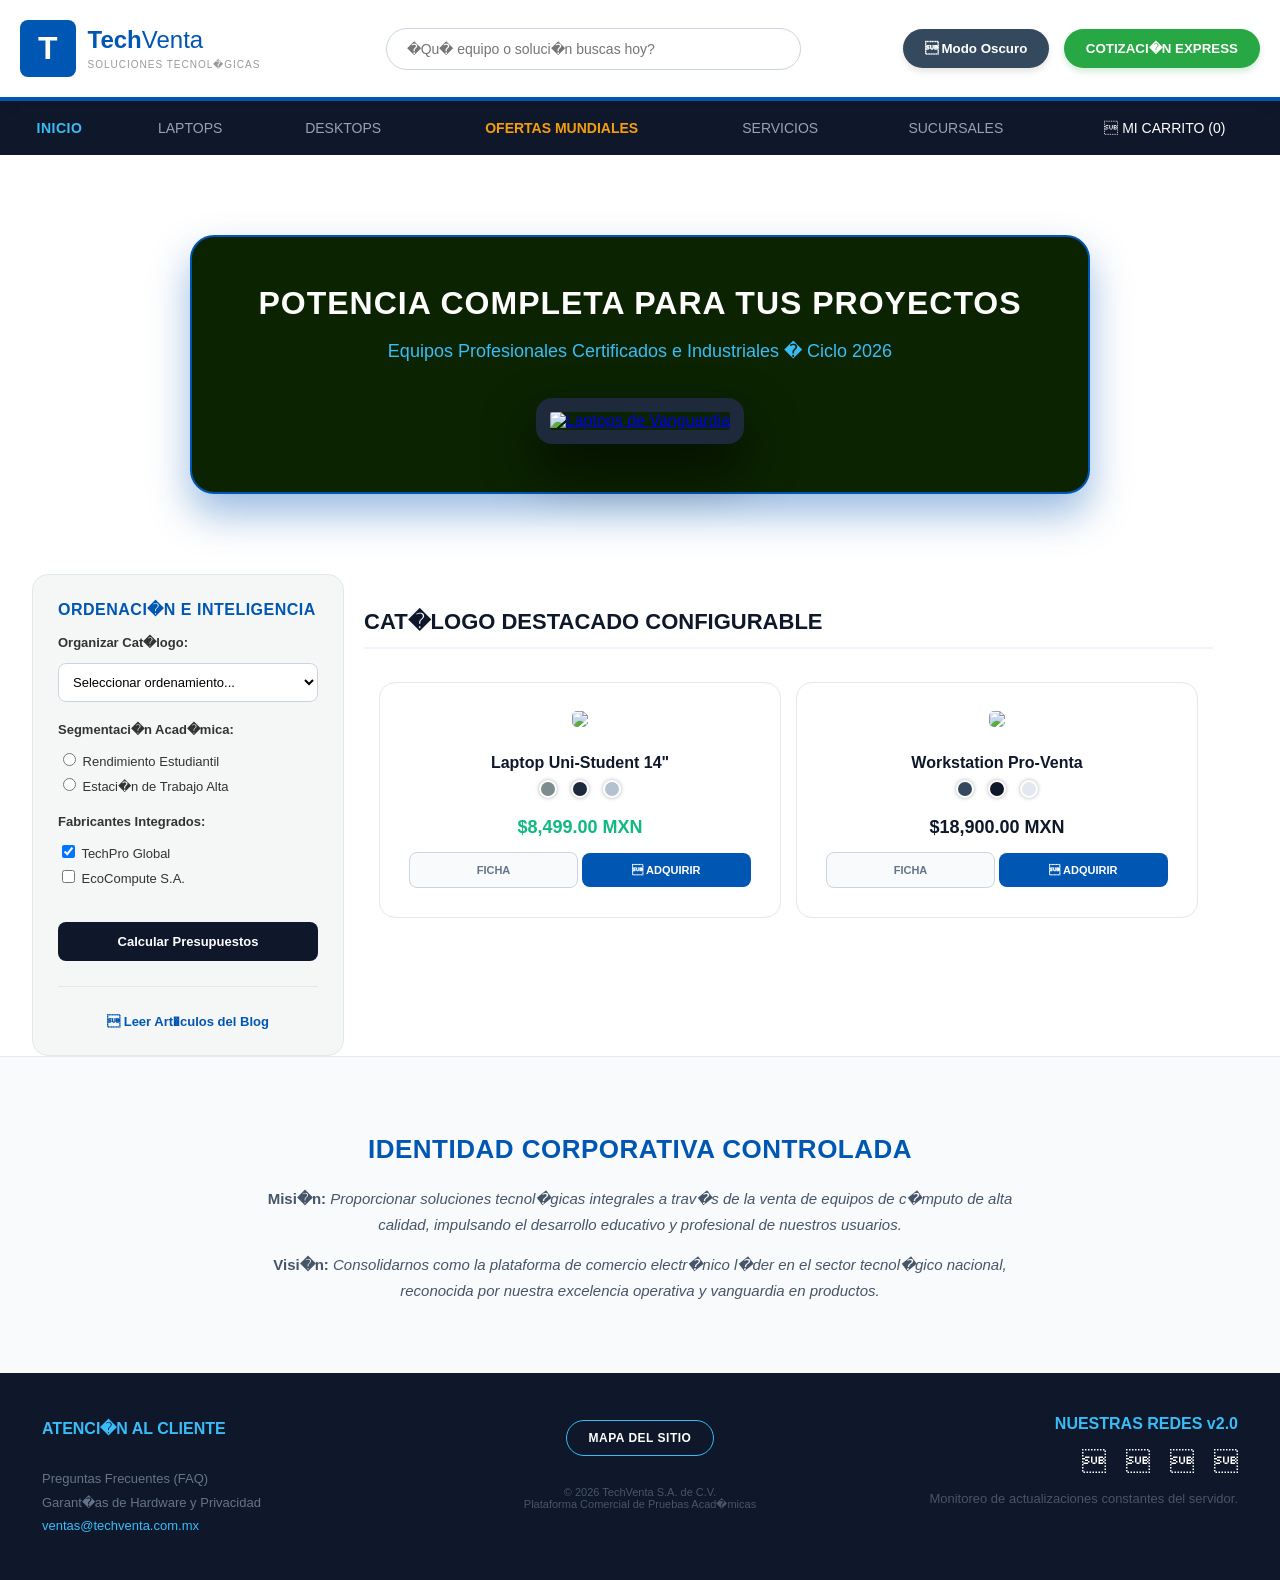
==== commit faa714b9: "Add files via upload" ====
--- a/index.html
+++ b/index.html
@@ -7,15 +7,24 @@
     <style>
         /* Estilos base y transiciones globales */
         body {
+            background-color: #FFFFFF;
+            color: #333333;
+            font-family: Arial, sans-serif;
+            margin: 0;
+            padding: 0;
             transition: background-color 0.3s ease, color 0.3s ease;
         }
         .tarjeta-producto {
-            transition: background-color 0.3s ease, border-color 0.3s ease, transform 0.2s ease;
+            background: #FFFFFF;
+            border: 1px solid #e2e8f0;
+            transition: background-color 0.3s ease, border-color 0.3s ease, transform 0.2s ease, box-shadow 0.2s ease;
         }
         .tarjeta-producto:hover {
             transform: translateY(-4px);
-        }
-        /* Clases de utilidad para el Modo Oscuro */
+            box-shadow: 0 10px 20px rgba(0,0,0,0.05);
+        }
+        
+        /* Selectores din�micos controlados por Modo Oscuro */
         .dark-mode-body {
             background-color: #0f172a !important;
             color: #f8fafc !important;
@@ -25,12 +34,23 @@
             border-color: #334155 !important;
             color: #f8fafc !important;
         }
-        .dark-mode-text-muted {
-            color: #94a3b8 !important;
+        .dark-mode-card h3 {
+            color: #f8fafc !important;
+        }
+        .dark-mode-header {
+            background-color: #1e293b !important;
+        }
+        .dark-mode-sidebar {
+            background-color: #1e293b !important;
+            border-color: #334155 !important;
+        }
+        .dark-mode-mision {
+            background-color: #111827 !important;
+            border-top-color: #1e293b !important;
         }
     </style>
 </head>
-<body bgcolor="#FFFFFF" text="#333333" style="font-family: Arial, sans-serif; margin: 0; padding: 0;">
+<body>
 
     <noscript>
         <table width="100%" bgcolor="#e74c3c" cellpadding="15" border="0">
@@ -44,7 +64,7 @@
         </table>
     </noscript>
 
-    <table width="100%" border="0" cellpadding="20" cellspacing="0" bgcolor="#FFFFFF" style="border-bottom: 4px solid #0056b3; box-shadow: 0 4px 12px rgba(0,0,0,0.05); position: relative; z-index: 10;" id="cabecera-principal">
+    <table width="100%" border="0" cellpadding="20" cellspacing="0" style="background-color: #FFFFFF; border-bottom: 4px solid #0056b3; box-shadow: 0 4px 12px rgba(0,0,0,0.05); position: relative; z-index: 10;" id="cabecera-principal">
         <tr>
             <td width="300">
                 <table border="0" cellpadding="0" cellspacing="0">
@@ -53,7 +73,7 @@
                             <font color="#FFFFFF" size="6"><strong>T</strong></font>
                         </td>
                         <td style="padding-left: 12px;">
-                            <font color="#0056b3" size="5" id="logo-texto"><strong>Tech</strong>Venta</font><br>
+                            <font color="#0056b3" size="5" id="logo-texto"><strong id="logo-destaque" style="color: #0056b3;">Tech</strong>Venta</font><br>
                             <font color="#999999" size="1" style="letter-spacing: 1px;" id="logo-subtexto">SOLUCIONES TECNOL�GICAS</font>
                         </td>
                     </tr>
@@ -65,7 +85,7 @@
                 </form>
             </td>
             <td align="right">
-                <button id="btn-modo-lectura" style="padding: 12px 22px; background: #34495e; color: white; border: none; border-radius: 30px; cursor: pointer; font-weight: bold; margin-right: 10px; box-shadow: 0 4px 6px rgba(0,0,0,0.1);"> Modo Oscuro</button>
+                <button id="btn-modo-lectura" style="padding: 12px 22px; background: #34495e; color: white; border: none; border-radius: 30px; cursor: pointer; font-weight: bold; margin-right: 10px; box-shadow: 0 4px 6px rgba(0,0,0,0.1);"> Modo Oscuro</button>
                 <button onclick="calcularPresupuestoExpress();" style="background: #28a745; color: white; border: none; padding: 12px 22px; border-radius: 30px; cursor: pointer; font-weight: bold; box-shadow: 0 4px 6px rgba(40,167,69,0.2);" id="btn-contacto-top">COTIZACI�N EXPRESS</button>
             </td>
         </tr>
@@ -105,7 +125,7 @@
 
     <table width="95%" align="center" border="0" cellpadding="35" cellspacing="0">
         <tr>
-            <td width="260" valign="top" bgcolor="#F4F7F6" style="border-radius: 16px; border: 1px solid #e2e8f0; padding: 25px;" id="barra-lateral">
+            <td width="260" valign="top" style="background-color: #F4F7F6; border-radius: 16px; border: 1px solid #e2e8f0; padding: 25px;" id="barra-lateral">
                 <h3 style="color: #0056b3; margin-top: 0; font-size: 16px; letter-spacing: 0.5px;" id="titulo-filtros">ORDENACI�N E INTELIGENCIA</h3>
                 
                 <p style="font-size: 13px;"><strong>Organizar Cat�logo:</strong></p>
@@ -137,7 +157,7 @@
                 
                 <table border="0" width="100%" cellpadding="0" cellspacing="15" id="grid-laptops">
                     <tr>
-                        <td width="50%" style="border: 1px solid #e2e8f0; border-radius: 16px; padding: 25px; background: #FFFFFF;" class="tarjeta-producto" data-precio="8499" id="producto-student">
+                        <td width="50%" style="border-radius: 16px; padding: 25px;" class="tarjeta-producto" data-precio="8499" id="producto-student">
                             <div align="center">
                                 <img src="https://images.unsplash.com/photo-1588872657578-7efd1f1555ed?w=400" width="260" style="border-radius: 8px; transition: all 0.3s; border: 3px solid transparent;" id="img-student"><br>
                                 <h3 style="margin: 20px 0 5px 0; font-size: 16px; color:#0f172a;">Laptop Uni-Student 14"</h3>
@@ -148,7 +168,7 @@
                                     <span onclick="cambiarColorEquipo('student', '#b5c0d0', 'Azul Hielo');" style="display:inline-block; width:14px; height:14px; background:#b5c0d0; border-radius:50%; margin:0 5px; cursor:pointer; border:2px solid #fff; box-shadow:0 0 4px rgba(0,0,0,0.3);" title="Azul Claro"></span>
                                 </p>
 
-                                <p style="margin: 10px 0;"><font color="#10b981" size="4"><strong>$8,499.00 MXN</strong></font></p>
+                                <p style="margin: 10px 0;"><font color="#10b981" size="4"><strong class="precio-texto">$8,499.00 MXN</strong></font></p>
                                 <table width="100%" border="0" cellpadding="0" cellspacing="4">
                                     <tr>
                                         <td width="50%"><a href="detalles_estudiante.html" style="text-decoration: none;"><button style="width:100%; padding: 11px; cursor: pointer; background: #f8fafc; border: 1px solid #cbd5e1; border-radius: 8px; font-weight: bold; font-size: 11px; color:#64748b;">FICHA</button></a></td>
@@ -158,7 +178,7 @@
                             </div>
                         </td>
 
-                        <td width="50%" style="border: 1px solid #e2e8f0; border-radius: 16px; padding: 25px; background: #FFFFFF;" class="tarjeta-producto" data-precio="18900" id="producto-pro">
+                        <td width="50%" style="border-radius: 16px; padding: 25px;" class="tarjeta-producto" data-precio="18900" id="producto-pro">
                             <div align="center">
                                 <img src="https://images.unsplash.com/photo-1593640408182-31c70c8268f5?w=400" width="260" style="border-radius: 8px; transition: all 0.3s; border: 3px solid transparent;" id="img-pro"><br>
                                 <h3 style="margin: 20px 0 5px 0; font-size: 16px; color:#0f172a;">Workstation Pro-Venta</h3>
@@ -169,7 +189,7 @@
                                     <span onclick="cambiarColorEquipo('pro', '#e2e8f0', 'Titanio Puro');" style="display:inline-block; width:14px; height:14px; background:#e2e8f0; border-radius:50%; margin:0 5px; cursor:pointer; border:2px solid #fff; box-shadow:0 0 4px rgba(0,0,0,0.3);" title="Claro"></span>
                                 </p>
 
-                                <p style="margin: 10px 0;"><font color="#0f172a" size="4" class="precio-pro-texto"><strong>$18,900.00 MXN</strong></font></p>
+                                <p style="margin: 10px 0;"><font color="#0f172a" size="4"><strong class="precio-texto precio-pro-texto">$18,900.00 MXN</strong></font></p>
                                 <table width="100%" border="0" cellpadding="0" cellspacing="4">
                                     <tr>
                                         <td width="50%"><a href="detalles_pro.html" style="text-decoration: none;"><button style="width:100%; padding: 11px; cursor: pointer; background: #f8fafc; border: 1px solid #cbd5e1; border-radius: 8px; font-weight: bold; font-size: 11px; color:#64748b;">FICHA</button></a></td>
@@ -184,7 +204,7 @@
         </tr>
     </table>
 
-    <table width="100%" bgcolor="#f8fafc" cellpadding="50" id="seccion-mision" style="border-top: 1px solid #e2e8f0; transition: background-color 0.3s;">
+    <table width="100%" cellpadding="50" id="seccion-mision" style="background-color: #f8fafc; border-top: 1px solid #e2e8f0; transition: background-color 0.3s;">
         <tr>
             <td align="center">
                 <table width="65%" border="0">
@@ -216,19 +236,21 @@
             </td>
             <td width="33%" align="right" valign="top" style="font-size: 13px;">
                 <font color="#38bdf8" size="3"><strong>NUESTRAS REDES v2.0</strong></font><br><br>
-                <font size="5" color="#ffffff"> &nbsp;  &nbsp;  &nbsp; </font><br><br>
+                <font size="5" color="#ffffff"> &nbsp;  &nbsp;  &nbsp; </font><br><br>
                 <font size="2" color="#475569">Monitoreo de actualizaciones constantes del servidor.</font>
             </td>
         </tr>
     </table>
 
     <script type="text/javascript">
+        let totalItemsCarrito = 0;
+
         document.addEventListener("DOMContentLoaded", function() {
             inicializarModoOscuro();
             inicializarCarrito();
         });
 
-        // 1. CONTROL DE MOTO OSCURO / CLARO OPTIMIZADO
+        // 1. CONTROL DE MODO OSCURO CON CSS DIN�MICO
         function inicializarModoOscuro() {
             const btnModo = document.getElementById("btn-modo-lectura");
             if (!btnModo) return;
@@ -247,31 +269,25 @@
             const body = document.body;
             const btnModo = document.getElementById("btn-modo-lectura");
             const cabecera = document.getElementById("cabecera-principal");
-            const logoTexto = document.getElementById("logo-texto");
+            const logoDestaque = document.getElementById("logo-destaque");
             const logoSubtexto = document.getElementById("logo-subtexto");
             const barraLateral = document.getElementById("barra-lateral");
             const tituloCatalogo = document.getElementById("titulo-catalogo");
             const seccionMision = document.getElementById("seccion-mision");
             const tarjetas = document.querySelectorAll(".tarjeta-producto");
-            const titulosProductos = document.querySelectorAll(".tarjeta-producto h3");
-            const precioPro = document.querySelector(".precio-pro-texto");
+            const preciosTextos = document.querySelectorAll(".precio-texto");
 
             if (activar) {
                 body.classList.add("dark-mode-body");
-                if (cabecera) cabecera.style.backgroundColor = "#1e293b";
-                if (logoTexto) logoTexto.innerHTML = '<strong style="color: #38bdf8;">Tech</strong>Venta';
-                if (logoSubtexto) logoSubtexto.color = "#64748b";
-                
-                if (barraLateral) {
-                    barraLateral.style.backgroundColor = "#1e293b";
-                    barraLateral.style.borderColor = "#334155";
-                }
-                if (seccionMision) seccionMision.style.backgroundColor = "#111827";
+                if (cabecera) cabecera.classList.add("dark-mode-header");
+                if (logoDestaque) logoDestaque.style.color = "#38bdf8";
+                if (logoSubtexto) logoSubtexto.style.color = "#64748b";
+                if (barraLateral) barraLateral.classList.add("dark-mode-sidebar");
+                if (seccionMision) seccionMision.classList.add("dark-mode-mision");
                 if (tituloCatalogo) tituloCatalogo.style.color = "#38bdf8";
-                if (precioPro) precioPro.color = "#ffffff";
-
+                
                 tarjetas.forEach(t => t.classList.add("dark-mode-card"));
-                titulosProductos.forEach(h => h.style.color = "#f8fafc");
+                preciosTextos.forEach(p => p.style.color = "#ffffff");
 
                 if (btnModo) {
                     btnModo.textContent = " Modo Claro";
@@ -281,23 +297,18 @@
                 localStorage.setItem("modoOscuro", "true");
             } else {
                 body.classList.remove("dark-mode-body");
-                if (cabecera) cabecera.style.backgroundColor = "#FFFFFF";
-                if (logoTexto) logoTexto.innerHTML = '<strong style="color: #0056b3;">Tech</strong>Venta';
-                if (logoSubtexto) logoSubtexto.color = "#999999";
-                
-                if (barraLateral) {
-                    barraLateral.style.backgroundColor = "#F4F7F6";
-                    barraLateral.style.borderColor = "#e2e8f0";
-                }
-                if (seccionMision) seccionMision.style.backgroundColor = "#f8fafc";
+                if (cabecera) cabecera.classList.remove("dark-mode-header");
+                if (logoDestaque) logoDestaque.style.color = "#0056b3";
+                if (logoSubtexto) logoSubtexto.style.color = "#999999";
+                if (barraLateral) barraLateral.classList.remove("dark-mode-sidebar");
+                if (seccionMision) seccionMision.classList.remove("dark-mode-mision");
                 if (tituloCatalogo) tituloCatalogo.style.color = "#0f172a";
-                if (precioPro) precioPro.color = "#0f172a";
-
+                
                 tarjetas.forEach(t => t.classList.remove("dark-mode-card"));
-                titulosProductos.forEach(h => h.style.color = "#0f172a");
+                preciosTextos.forEach(p => p.style.color = "");
 
                 if (btnModo) {
-                    btnModo.textContent = " Modo Oscuro";
+                    btnModo.textContent = " Modo Oscuro";
                     btnModo.style.backgroundColor = "#34495e";
                     btnModo.style.color = "white";
                 }
@@ -348,8 +359,6 @@
         }
 
         // 4. CARRITO DE COMPRAS PERSISTENTE
-        let totalItemsCarrito = 0;
-
         function inicializarCarrito() {
             const almacenado = localStorage.getItem("itemsCarrito");
             if (almacenado) {
@@ -370,7 +379,7 @@
             if (visor) visor.textContent = totalItemsCarrito;
         }
 
-        // 5. SISTEMA LOG�STICO DE PRESUPUESTOS (COTIZACI�N CON IVA TRASLADADO)
+        // 5. SISTEMA LOG�STICO DE PRESUPUESTOS
         function calcularPresupuestoExpress() {
             const radioRendimiento = document.querySelector('input[name="perf"]:checked');
             const tarjetaStudent = document.getElementById("producto-student");
@@ -385,7 +394,7 @@
             if (radioRendimiento) {
                 if (radioRendimiento.value === "basico") {
                     subtotal = precioStudent;
-                    desgloseTexto = "Plan Seleccionado: Laptop Uni-Student 14\"";
+                    desgloseTexto = 'Plan Seleccionado: Laptop Uni-Student 14"';
                 } else {
                     subtotal = precioPro;
                     desgloseTexto = "Plan Seleccionado: Workstation Pro-Venta";
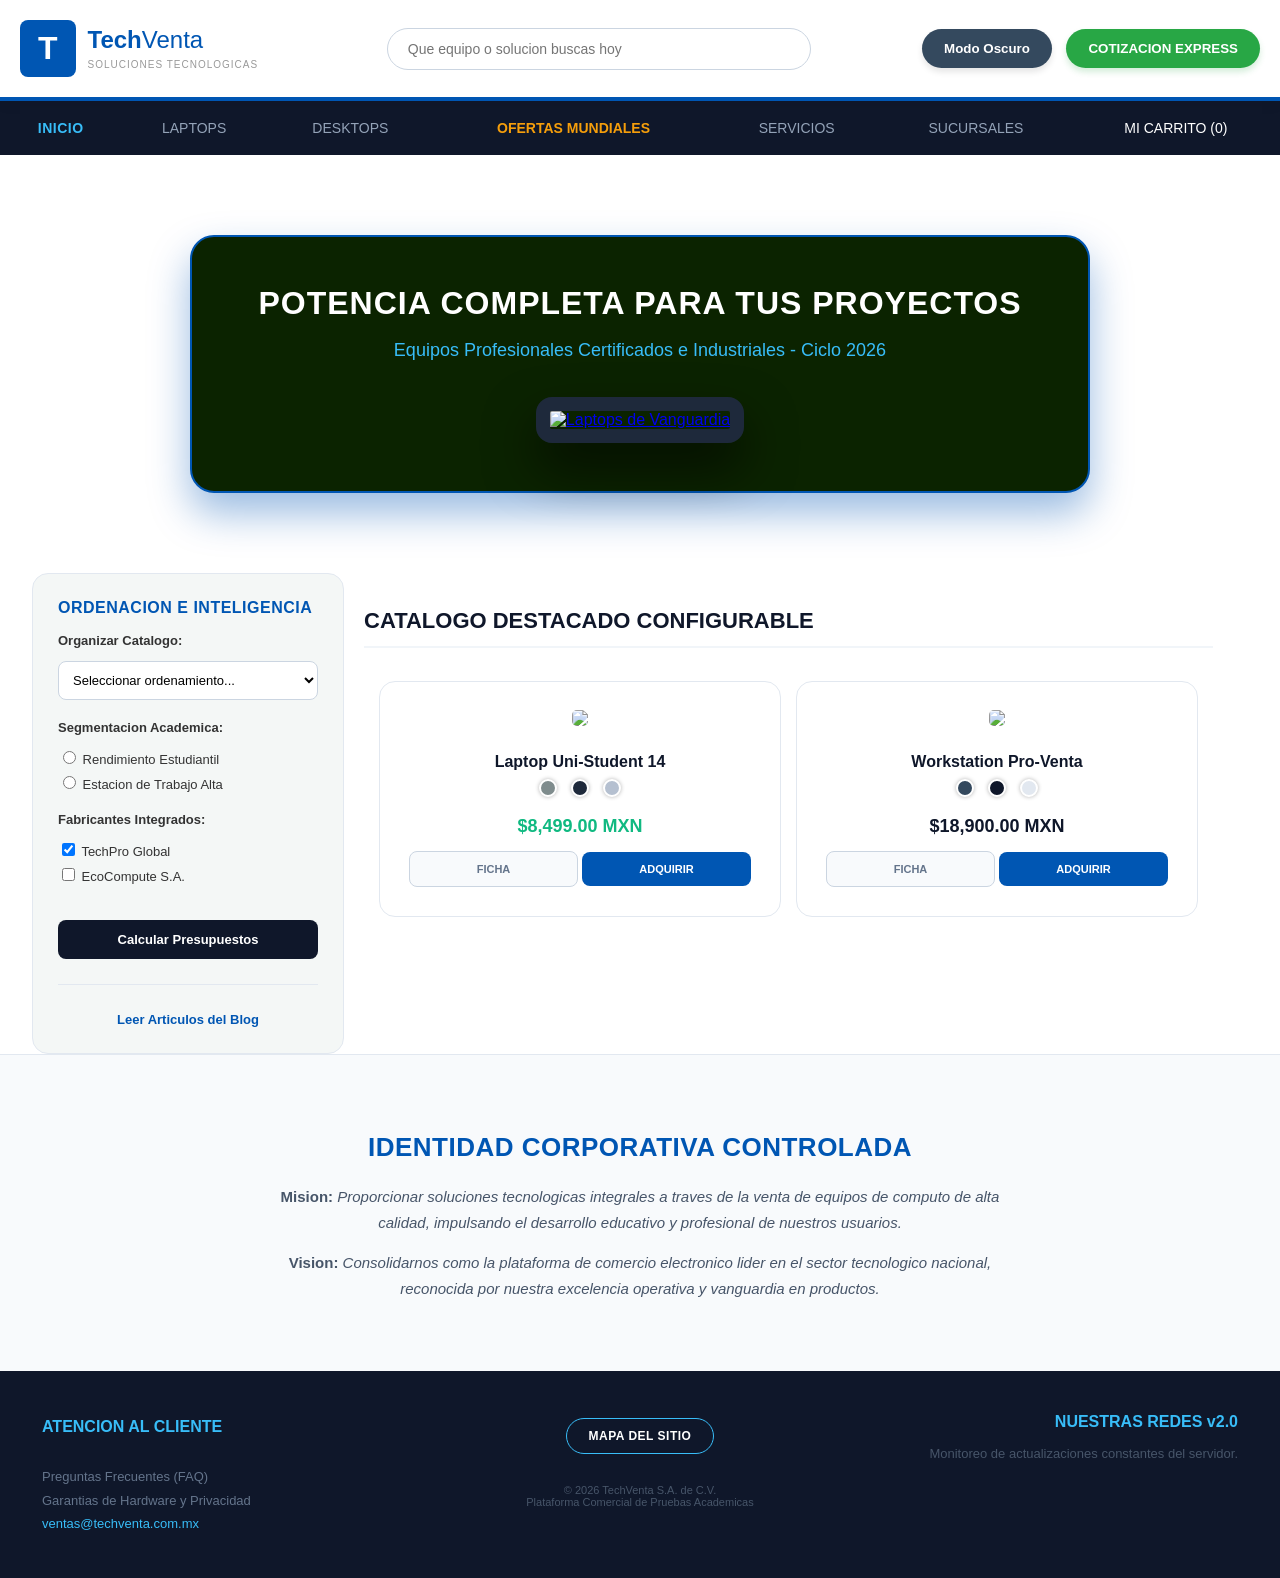
==== commit 2f6ae17e: "Add files via upload" ====
--- a/index.html
+++ b/index.html
@@ -5,7 +5,6 @@
     <meta name="viewport" content="width=device-width, initial-scale=1.0">
     <title>TechVenta S.A. de C.V. | E-Commerce Premium 2.0</title>
     <style>
-        /* Estilos base y transiciones globales */
         body {
             background-color: #FFFFFF;
             color: #333333;
@@ -23,8 +22,6 @@
             transform: translateY(-4px);
             box-shadow: 0 10px 20px rgba(0,0,0,0.05);
         }
-        
-        /* Selectores din�micos controlados por Modo Oscuro */
         .dark-mode-body {
             background-color: #0f172a !important;
             color: #f8fafc !important;
@@ -57,7 +54,7 @@
             <tr>
                 <td align="center">
                     <font color="#FFFFFF" size="4" face="Arial">
-                        <strong>�Aviso importante!</strong> Su navegador tiene las funciones de JavaScript deshabilitadas o no las soporta. Por favor, active los scripts para experimentar la interfaz v2.0.
+                        <strong>Aviso importante</strong> Su navegador tiene las funciones de JavaScript deshabilitadas o no las soporta. Por favor, active los scripts para experimentar la interfaz v2.0.
                     </font>
                 </td>
             </tr>
@@ -74,19 +71,19 @@
                         </td>
                         <td style="padding-left: 12px;">
                             <font color="#0056b3" size="5" id="logo-texto"><strong id="logo-destaque" style="color: #0056b3;">Tech</strong>Venta</font><br>
-                            <font color="#999999" size="1" style="letter-spacing: 1px;" id="logo-subtexto">SOLUCIONES TECNOL�GICAS</font>
+                            <font color="#999999" size="1" style="letter-spacing: 1px;" id="logo-subtexto">SOLUCIONES TECNOLOGICAS</font>
                         </td>
                     </tr>
                 </table>
             </td>
             <td align="center">
                 <form action="buscar.php" method="GET" onsubmit="return false;">
-                    <input type="text" name="search" size="45" style="padding: 12px 20px; border: 1px solid #cbd5e1; border-radius: 30px; outline: none; font-size: 14px; width: 80%; max-width: 400px;" placeholder="�Qu� equipo o soluci�n buscas hoy?">
+                    <input type="text" name="search" size="45" style="padding: 12px 20px; border: 1px solid #cbd5e1; border-radius: 30px; outline: none; font-size: 14px; width: 80%; max-width: 400px;" placeholder="Que equipo o solucion buscas hoy">
                 </form>
             </td>
             <td align="right">
-                <button id="btn-modo-lectura" style="padding: 12px 22px; background: #34495e; color: white; border: none; border-radius: 30px; cursor: pointer; font-weight: bold; margin-right: 10px; box-shadow: 0 4px 6px rgba(0,0,0,0.1);"> Modo Oscuro</button>
-                <button onclick="calcularPresupuestoExpress();" style="background: #28a745; color: white; border: none; padding: 12px 22px; border-radius: 30px; cursor: pointer; font-weight: bold; box-shadow: 0 4px 6px rgba(40,167,69,0.2);" id="btn-contacto-top">COTIZACI�N EXPRESS</button>
+                <button id="btn-modo-lectura" style="padding: 12px 22px; background: #34495e; color: white; border: none; border-radius: 30px; cursor: pointer; font-weight: bold; margin-right: 10px; box-shadow: 0 4px 6px rgba(0,0,0,0.1);">Modo Oscuro</button>
+                <button onclick="calcularPresupuestoExpress();" style="background: #28a745; color: white; border: none; padding: 12px 22px; border-radius: 30px; cursor: pointer; font-weight: bold; box-shadow: 0 4px 6px rgba(40,167,69,0.2);" id="btn-contacto-top">COTIZACION EXPRESS</button>
             </td>
         </tr>
     </table>
@@ -99,7 +96,7 @@
             <td><a href="ofertas.html" style="color:#f59e0b; text-decoration:none; font-size: 14px;"><strong>OFERTAS MUNDIALES</strong></a></td>
             <td><a href="servicios.html" style="color:#94a3b8; text-decoration:none; font-size: 14px;">SERVICIOS</a></td>
             <td><a href="sucursales.html" style="color:#94a3b8; text-decoration:none; font-size: 14px;">SUCURSALES</a></td>
-            <td><a href="carrito.html" style="color:#FFFFFF; text-decoration:none; font-size: 14px;" id="enlace-carrito"> MI CARRITO (<span>0</span>)</a></td>
+            <td><a href="carrito.html" style="color:#FFFFFF; text-decoration:none; font-size: 14px;" id="enlace-carrito">MI CARRITO (<span>0</span>)</a></td>
         </tr>
     </table>
 
@@ -111,7 +108,7 @@
                         <tr>
                             <td align="center">
                                 <font color="#FFFFFF" size="6" face="Arial"><strong id="banner-titulo-dinamico" style="letter-spacing: 1px;">POTENCIA COMPLETA PARA TUS PROYECTOS</strong></font><br><br>
-                                <font color="#38bdf8" size="4" id="banner-subtitulo">Equipos Profesionales Certificados e Industriales � Ciclo 2026</font><br><br><br>
+                                <font color="#38bdf8" size="4" id="banner-subtitulo">Equipos Profesionales Certificados e Industriales - Ciclo 2026</font><br><br><br>
                                 <a href="laptops.html" style="display: inline-block;">
                                     <img src="https://images.unsplash.com/photo-1496181133206-80ce9b88a853?w=700" width="640" border="0" style="border: 14px solid #1e293b; border-radius: 16px; box-shadow: 0 25px 50px rgba(0,0,0,0.6);" alt="Laptops de Vanguardia" id="banner-imagen">
                                 </a>
@@ -126,18 +123,18 @@
     <table width="95%" align="center" border="0" cellpadding="35" cellspacing="0">
         <tr>
             <td width="260" valign="top" style="background-color: #F4F7F6; border-radius: 16px; border: 1px solid #e2e8f0; padding: 25px;" id="barra-lateral">
-                <h3 style="color: #0056b3; margin-top: 0; font-size: 16px; letter-spacing: 0.5px;" id="titulo-filtros">ORDENACI�N E INTELIGENCIA</h3>
-                
-                <p style="font-size: 13px;"><strong>Organizar Cat�logo:</strong></p>
+                <h3 style="color: #0056b3; margin-top: 0; font-size: 16px; letter-spacing: 0.5px;" id="titulo-filtros">ORDENACION E INTELIGENCIA</h3>
+                
+                <p style="font-size: 13px;"><strong>Organizar Catalogo:</strong></p>
                 <select id="control-orden" onchange="ordenarProductosPorPrecio();" style="width:100%; padding: 10px; border-radius: 8px; border: 1px solid #cbd5e1; background: white; font-size: 13px; outline: none; cursor: pointer;">
                     <option value="DEF">Seleccionar ordenamiento...</option>
                     <option value="MENOR">Precio: De Menor a Mayor</option>
                     <option value="MAYOR">Precio: De Mayor a Menor</option>
                 </select>
 
-                <p style="font-size: 13px; margin-top: 20px;"><strong>Segmentaci�n Acad�mica:</strong></p>
+                <p style="font-size: 13px; margin-top: 20px;"><strong>Segmentacion Academica:</strong></p>
                 <label style="font-size: 13px; display: block; margin-bottom: 6px; cursor: pointer;"><input type="radio" name="perf" value="basico"> Rendimiento Estudiantil</label>
-                <label style="font-size: 13px; display: block; cursor: pointer;"><input type="radio" name="perf" value="alto"> Estaci�n de Trabajo Alta</label>
+                <label style="font-size: 13px; display: block; cursor: pointer;"><input type="radio" name="perf" value="alto"> Estacion de Trabajo Alta</label>
 
                 <p style="font-size: 13px; margin-top: 20px;"><strong>Fabricantes Integrados:</strong></p>
                 <label style="font-size: 13px; display: block; margin-bottom: 6px; cursor: pointer;"><input type="checkbox" class="chk-fabricante" value="student" checked> TechPro Global</label>
@@ -148,19 +145,19 @@
                 
                 <hr style="border: 0; border-top: 1px solid #e2e8f0; margin: 25px 0;">
                 <div align="center">
-                    <a href="blog.html" style="text-decoration:none;" id="enlace-blog"><font color="#0056b3" size="2"><b> Leer Art�culos del Blog</b></font></a>
+                    <a href="blog.html" style="text-decoration:none;" id="enlace-blog"><font color="#0056b3" size="2"><b>Leer Articulos del Blog</b></font></a>
                 </div>
             </td>
 
             <td valign="top" style="padding-left: 20px;">
-                <h2 style="color: #0f172a; border-bottom: 2px solid #f1f5f9; padding-bottom: 12px; margin-top: 0; font-size: 22px;" id="titulo-catalogo">CAT�LOGO DESTACADO CONFIGURABLE</h2>
+                <h2 style="color: #0f172a; border-bottom: 2px solid #f1f5f9; padding-bottom: 12px; margin-top: 0; font-size: 22px;" id="titulo-catalogo">CATALOGO DESTACADO CONFIGURABLE</h2>
                 
                 <table border="0" width="100%" cellpadding="0" cellspacing="15" id="grid-laptops">
                     <tr>
                         <td width="50%" style="border-radius: 16px; padding: 25px;" class="tarjeta-producto" data-precio="8499" id="producto-student">
                             <div align="center">
                                 <img src="https://images.unsplash.com/photo-1588872657578-7efd1f1555ed?w=400" width="260" style="border-radius: 8px; transition: all 0.3s; border: 3px solid transparent;" id="img-student"><br>
-                                <h3 style="margin: 20px 0 5px 0; font-size: 16px; color:#0f172a;">Laptop Uni-Student 14"</h3>
+                                <h3 style="margin: 20px 0 5px 0; font-size: 16px; color:#0f172a;">Laptop Uni-Student 14</h3>
                                 
                                 <p style="margin: 8px 0 15px 0;">
                                     <span onclick="cambiarColorEquipo('student', '#7f8c8d', 'Plata Estelar');" style="display:inline-block; width:14px; height:14px; background:#7f8c8d; border-radius:50%; margin:0 5px; cursor:pointer; border:2px solid #fff; box-shadow:0 0 4px rgba(0,0,0,0.3);" title="Plata"></span>
@@ -172,7 +169,7 @@
                                 <table width="100%" border="0" cellpadding="0" cellspacing="4">
                                     <tr>
                                         <td width="50%"><a href="detalles_estudiante.html" style="text-decoration: none;"><button style="width:100%; padding: 11px; cursor: pointer; background: #f8fafc; border: 1px solid #cbd5e1; border-radius: 8px; font-weight: bold; font-size: 11px; color:#64748b;">FICHA</button></a></td>
-                                        <td width="50%"><button onclick="agregarAlCarritoExpress('Laptop Uni-Student 14');" style="width:100%; padding: 11px; cursor: pointer; background: #0056b3; color: white; border: none; border-radius: 8px; font-weight: bold; font-size: 11px;"> ADQUIRIR</button></td>
+                                        <td width="50%"><button onclick="agregarAlCarritoExpress('Laptop Uni-Student 14');" style="width:100%; padding: 11px; cursor: pointer; background: #0056b3; color: white; border: none; border-radius: 8px; font-weight: bold; font-size: 11px;">ADQUIRIR</button></td>
                                     </tr>
                                 </table>
                             </div>
@@ -193,7 +190,7 @@
                                 <table width="100%" border="0" cellpadding="0" cellspacing="4">
                                     <tr>
                                         <td width="50%"><a href="detalles_pro.html" style="text-decoration: none;"><button style="width:100%; padding: 11px; cursor: pointer; background: #f8fafc; border: 1px solid #cbd5e1; border-radius: 8px; font-weight: bold; font-size: 11px; color:#64748b;">FICHA</button></a></td>
-                                        <td width="50%"><button onclick="agregarAlCarritoExpress('Workstation Pro-Venta');" style="width:100%; padding: 11px; cursor: pointer; background: #0056b3; color: white; border: none; border-radius: 8px; font-weight: bold; font-size: 11px;"> ADQUIRIR</button></td>
+                                        <td width="50%"><button onclick="agregarAlCarritoExpress('Workstation Pro-Venta');" style="width:100%; padding: 11px; cursor: pointer; background: #0056b3; color: white; border: none; border-radius: 8px; font-weight: bold; font-size: 11px;">ADQUIRIR</button></td>
                                     </tr>
                                 </table>
                             </div>
@@ -211,8 +208,8 @@
                     <tr>
                         <td align="center">
                             <h2 style="color: #0056b3; font-size: 26px; letter-spacing: 0.5px;" id="mision-header">IDENTIDAD CORPORATIVA CONTROLADA</h2>
-                            <p style="font-size: 15px; line-height: 1.7; color: #475569;" id="mision-p1"><strong>Misi�n:</strong> <cite>Proporcionar soluciones tecnol�gicas integrales a trav�s de la venta de equipos de c�mputo de alta calidad, impulsando el desarrollo educativo y profesional de nuestros usuarios.</cite></p>
-                            <p style="font-size: 15px; line-height: 1.7; color: #475569;" id="mision-p2"><strong>Visi�n:</strong> <em>Consolidarnos como la plataforma de comercio electr�nico l�der en el sector tecnol�gico nacional, reconocida por nuestra excelencia operativa y vanguardia en productos.</em></p>
+                            <p style="font-size: 15px; line-height: 1.7; color: #475569;" id="mision-p1"><strong>Mision:</strong> <cite>Proporcionar soluciones tecnologicas integrales a traves de la venta de equipos de computo de alta calidad, impulsando el desarrollo educativo y profesional de nuestros usuarios.</cite></p>
+                            <p style="font-size: 15px; line-height: 1.7; color: #475569;" id="mision-p2"><strong>Vision:</strong> <em>Consolidarnos como la plataforma de comercio electronico lider en el sector tecnologico nacional, reconocida por nuestra excelencia operativa y vanguardia en productos.</em></p>
                         </td>
                     </tr>
                 </table>
@@ -223,144 +220,139 @@
     <table width="100%" bgcolor="#0f172a" style="color:#94a3b8;" cellpadding="40" id="pie-desarrollo">
         <tr>
             <td width="33%" valign="top" style="font-size: 13px; line-height: 1.8;">
-                <font color="#38bdf8" size="3"><strong>ATENCI�N AL CLIENTE</strong></font><br><br>
+                <font color="#38bdf8" size="3"><strong>ATENCION AL CLIENTE</strong></font><br><br>
                 <a href="preguntas-frecuentes.html" style="color:#64748b; text-decoration:none;">Preguntas Frecuentes (FAQ)</a><br>
-                <a href="politicas.html" style="color:#64748b; text-decoration:none;">Garant�as de Hardware y Privacidad</a><br>
+                <a href="politicas.html" style="color:#64748b; text-decoration:none;">Garantias de Hardware y Privacidad</a><br>
                 <a href="mailto:ventas@techventa.com.mx" style="color:#38bdf8; text-decoration:none;">ventas@techventa.com.mx</a>
             </td>
             <td width="33%" align="center" valign="top" style="font-size: 13px;">
                 <br>
                 <a href="mapa_sitio.html" style="color:white; border: 1px solid #38bdf8; padding: 10px 22px; text-decoration:none; border-radius: 30px; font-weight: bold; font-size: 12px; letter-spacing: 0.5px;">MAPA DEL SITIO</a>
                 <br><br><br>
-                <p style="color:#475569; font-size: 11px;">&copy; 2026 TechVenta S.A. de C.V. <br> Plataforma Comercial de Pruebas Acad�micas</p>
+                <p style="color:#475569; font-size: 11px;">&copy; 2026 TechVenta S.A. de C.V. <br> Plataforma Comercial de Pruebas Academicas</p>
             </td>
             <td width="33%" align="right" valign="top" style="font-size: 13px;">
                 <font color="#38bdf8" size="3"><strong>NUESTRAS REDES v2.0</strong></font><br><br>
-                <font size="5" color="#ffffff"> &nbsp;  &nbsp;  &nbsp; </font><br><br>
                 <font size="2" color="#475569">Monitoreo de actualizaciones constantes del servidor.</font>
             </td>
         </tr>
     </table>
 
     <script type="text/javascript">
-        let totalItemsCarrito = 0;
-
-        document.addEventListener("DOMContentLoaded", function() {
+        var totalItemsCarrito = 0;
+
+        document.addEventListener('DOMContentLoaded', function() {
             inicializarModoOscuro();
             inicializarCarrito();
         });
 
-        // 1. CONTROL DE MODO OSCURO CON CSS DIN�MICO
         function inicializarModoOscuro() {
-            const btnModo = document.getElementById("btn-modo-lectura");
+            var btnModo = document.getElementById('btn-modo-lectura');
             if (!btnModo) return;
 
-            if (localStorage.getItem("modoOscuro") === "true") {
+            if (localStorage.getItem('modoOscuro') === 'true') {
                 aplicarEstilosModoOscuro(true);
             }
 
-            btnModo.addEventListener("click", function() {
-                const isDark = document.body.classList.contains("dark-mode-body");
+            btnModo.addEventListener('click', function() {
+                var isDark = document.body.classList.contains('dark-mode-body');
                 aplicarEstilosModoOscuro(!isDark);
             });
         }
 
         function aplicarEstilosModoOscuro(activar) {
-            const body = document.body;
-            const btnModo = document.getElementById("btn-modo-lectura");
-            const cabecera = document.getElementById("cabecera-principal");
-            const logoDestaque = document.getElementById("logo-destaque");
-            const logoSubtexto = document.getElementById("logo-subtexto");
-            const barraLateral = document.getElementById("barra-lateral");
-            const tituloCatalogo = document.getElementById("titulo-catalogo");
-            const seccionMision = document.getElementById("seccion-mision");
-            const tarjetas = document.querySelectorAll(".tarjeta-producto");
-            const preciosTextos = document.querySelectorAll(".precio-texto");
+            var body = document.body;
+            var btnModo = document.getElementById('btn-modo-lectura');
+            var cabecera = document.getElementById('cabecera-principal');
+            var logoDestaque = document.getElementById('logo-destaque');
+            var logoSubtexto = document.getElementById('logo-subtexto');
+            var barraLateral = document.getElementById('barra-lateral');
+            var tituloCatalogo = document.getElementById('titulo-catalogo');
+            var seccionMision = document.getElementById('seccion-mision');
+            var tarjetas = document.querySelectorAll('.tarjeta-producto');
+            var preciosTextos = document.querySelectorAll('.precio-texto');
 
             if (activar) {
-                body.classList.add("dark-mode-body");
-                if (cabecera) cabecera.classList.add("dark-mode-header");
-                if (logoDestaque) logoDestaque.style.color = "#38bdf8";
-                if (logoSubtexto) logoSubtexto.style.color = "#64748b";
-                if (barraLateral) barraLateral.classList.add("dark-mode-sidebar");
-                if (seccionMision) seccionMision.classList.add("dark-mode-mision");
-                if (tituloCatalogo) tituloCatalogo.style.color = "#38bdf8";
-                
-                tarjetas.forEach(t => t.classList.add("dark-mode-card"));
-                preciosTextos.forEach(p => p.style.color = "#ffffff");
+                body.classList.add('dark-mode-body');
+                if (cabecera) cabecera.classList.add('dark-mode-header');
+                if (logoDestaque) logoDestaque.style.color = '#38bdf8';
+                if (logoSubtexto) logoSubtexto.style.color = '#64748b';
+                if (barraLateral) barraLateral.classList.add('dark-mode-sidebar');
+                if (seccionMision) seccionMision.classList.add('dark-mode-mision');
+                if (tituloCatalogo) tituloCatalogo.style.color = '#38bdf8';
+                
+                tarjetas.forEach(function(t) { t.classList.add('dark-mode-card'); });
+                preciosTextos.forEach(function(p) { p.style.color = '#ffffff'; });
 
                 if (btnModo) {
-                    btnModo.textContent = " Modo Claro";
-                    btnModo.style.backgroundColor = "#f1f5f9";
-                    btnModo.style.color = "#0f172a";
+                    btnModo.textContent = 'Modo Claro';
+                    btnModo.style.backgroundColor = '#f1f5f9';
+                    btnModo.style.color = '#0f172a';
                 }
-                localStorage.setItem("modoOscuro", "true");
+                localStorage.setItem('modoOscuro', 'true');
             } else {
-                body.classList.remove("dark-mode-body");
-                if (cabecera) cabecera.classList.remove("dark-mode-header");
-                if (logoDestaque) logoDestaque.style.color = "#0056b3";
-                if (logoSubtexto) logoSubtexto.style.color = "#999999";
-                if (barraLateral) barraLateral.classList.remove("dark-mode-sidebar");
-                if (seccionMision) seccionMision.classList.remove("dark-mode-mision");
-                if (tituloCatalogo) tituloCatalogo.style.color = "#0f172a";
-                
-                tarjetas.forEach(t => t.classList.remove("dark-mode-card"));
-                preciosTextos.forEach(p => p.style.color = "");
+                body.classList.remove('dark-mode-body');
+                if (cabecera) cabecera.classList.remove('dark-mode-header');
+                if (logoDestaque) logoDestaque.style.color = '#0056b3';
+                if (logoSubtexto) logoSubtexto.style.color = '#999999';
+                if (barraLateral) barraLateral.classList.remove('dark-mode-sidebar');
+                if (seccionMision) seccionMision.classList.remove('dark-mode-mision');
+                if (tituloCatalogo) tituloCatalogo.style.color = '#0f172a';
+                
+                tarjetas.forEach(function(t) { t.classList.remove('dark-mode-card'); });
+                preciosTextos.forEach(function(p) { p.style.color = ''; });
 
                 if (btnModo) {
-                    btnModo.textContent = " Modo Oscuro";
-                    btnModo.style.backgroundColor = "#34495e";
-                    btnModo.style.color = "white";
+                    btnModo.textContent = 'Modo Oscuro';
+                    btnModo.style.backgroundColor = '#34495e';
+                    btnModo.style.color = 'white';
                 }
-                localStorage.setItem("modoOscuro", "false");
+                localStorage.setItem('modoOscuro', 'false');
             }
         }
 
-        // 2. ORDENAMIENTO EN TIEMPO REAL DEL CONTENIDO
         function ordenarProductosPorPrecio() {
-            const controlOrden = document.getElementById("control-orden");
-            const gridLaptops = document.getElementById("grid-laptops");
+            var controlOrden = document.getElementById('control-orden');
+            var gridLaptops = document.getElementById('grid-laptops');
             if (!controlOrden || !gridLaptops) return;
 
-            const seleccion = controlOrden.value;
-            if (seleccion === "DEF") return;
-
-            const filaDestino = gridLaptops.querySelector("tr");
+            var seleccion = controlOrden.value;
+            if (seleccion === 'DEF') return;
+
+            var filaDestino = gridLaptops.querySelector('tr');
             if (!filaDestino) return;
 
-            const celdas = Array.from(filaDestino.children);
-
-            celdas.sort((a, b) => {
-                const tarjetaA = a.querySelector(".tarjeta-producto");
-                const tarjetaB = b.querySelector(".tarjeta-producto");
+            var celdas = Array.from(filaDestino.children);
+
+            celdas.sort(function(a, b) {
+                var tarjetaA = a.querySelector('.tarjeta-producto');
+                var tarjetaB = b.querySelector('.tarjeta-producto');
                 if (!tarjetaA || !tarjetaB) return 0;
 
-                const pA = parseFloat(tarjetaA.getAttribute("data-precio"));
-                const pB = parseFloat(tarjetaB.getAttribute("data-precio"));
-
-                return (seleccion === "MENOR") ? pA - pB : pB - pA;
+                var pA = parseFloat(tarjetaA.getAttribute('data-precio'));
+                var pB = parseFloat(tarjetaB.getAttribute('data-precio'));
+
+                return (seleccion === 'MENOR') ? pA - pB : pB - pA;
             });
 
-            filaDestino.innerHTML = "";
-            celdas.forEach(celda => filaDestino.appendChild(celda));
-        }
-
-        // 3. CAMBIO VISUAL DE COLORES DE EQUIPOS
+            filaDestino.innerHTML = '';
+            celdas.forEach(function(celda) { filaDestino.appendChild(celda); });
+        }
+
         function cambiarColorEquipo(idProducto, codigoHex, nombreColor) {
-            const img = document.getElementById(`img-${idProducto}`);
+            var img = document.getElementById('img-' + idProducto);
             if (!img) return;
 
-            img.style.opacity = "0.3";
-            setTimeout(() => {
+            img.style.opacity = '0.3';
+            setTimeout(function() {
                 img.style.borderColor = codigoHex;
-                img.style.opacity = "1";
-                console.log(`Equipo [${idProducto}] mutado a espectro: ${nombreColor}`);
+                img.style.opacity = '1';
+                console.log('Equipo cambiado a: ' + nombreColor);
             }, 150);
         }
 
-        // 4. CARRITO DE COMPRAS PERSISTENTE
         function inicializarCarrito() {
-            const almacenado = localStorage.getItem("itemsCarrito");
+            var almacenado = localStorage.getItem('itemsCarrito');
             if (almacenado) {
                 totalItemsCarrito = parseInt(almacenado, 10);
                 actualizarVisualCarrito();
@@ -369,64 +361,65 @@
 
         function agregarAlCarritoExpress(nombreProducto) {
             totalItemsCarrito++;
-            localStorage.setItem("itemsCarrito", totalItemsCarrito);
+            localStorage.setItem('itemsCarrito', totalItemsCarrito);
             actualizarVisualCarrito();
-            alert(` �Producto a�adido! "${nombreProducto}" se integr� a la orden de compra.`);
+            alert('Producto a�adido: ' + nombreProducto + ' se integro a la orden.');
         }
 
         function actualizarVisualCarrito() {
-            const visor = document.querySelector("#enlace-carrito span");
+            var visor = document.querySelector('#enlace-carrito span');
             if (visor) visor.textContent = totalItemsCarrito;
         }
 
-        // 5. SISTEMA LOG�STICO DE PRESUPUESTOS
         function calcularPresupuestoExpress() {
-            const radioRendimiento = document.querySelector('input[name="perf"]:checked');
-            const tarjetaStudent = document.getElementById("producto-student");
-            const tarjetaPro = document.getElementById("producto-pro");
-
-            const precioStudent = tarjetaStudent ? parseFloat(tarjetaStudent.getAttribute("data-precio")) : 8499;
-            const precioPro = tarjetaPro ? parseFloat(tarjetaPro.getAttribute("data-precio")) : 18900;
-
-            let subtotal = 0;
-            let desgloseTexto = "";
+            var radioRendimiento = document.querySelector('input[name="perf"]:checked');
+            var tarjetaStudent = document.getElementById('producto-student');
+            var tarjetaPro = document.getElementById('producto-pro');
+
+            var precioStudent = tarjetaStudent ? parseFloat(tarjetaStudent.getAttribute('data-precio')) : 8499;
+            var precioPro = tarjetaPro ? parseFloat(tarjetaPro.getAttribute('data-precio')) : 18900;
+
+            var subtotal = 0;
+            var desgloseTexto = '';
 
             if (radioRendimiento) {
-                if (radioRendimiento.value === "basico") {
+                if (radioRendimiento.value === 'basico') {
                     subtotal = precioStudent;
-                    desgloseTexto = 'Plan Seleccionado: Laptop Uni-Student 14"';
+                    desgloseTexto = 'Plan Seleccionado: Laptop Uni-Student 14';
                 } else {
                     subtotal = precioPro;
-                    desgloseTexto = "Plan Seleccionado: Workstation Pro-Venta";
+                    desgloseTexto = 'Plan Seleccionado: Workstation Pro-Venta';
                 }
             } else {
-                desgloseTexto = "C�lculo por Fabricantes Seleccionados:";
-                const checkboxes = document.querySelectorAll('.chk-fabricante:checked');
-                
-                checkboxes.forEach(chk => {
-                    if (chk.value === "student") subtotal += precioStudent;
-                    if (chk.value === "pro") subtotal += precioPro;
+                desgloseTexto = 'Calculo por Fabricantes Seleccionados:';
+                var checkboxes = document.querySelectorAll('.chk-fabricante:checked');
+                
+                checkboxes.forEach(function(chk) {
+                    if (chk.value === 'student') subtotal += precioStudent;
+                    if (chk.value === 'pro') subtotal += precioPro;
                 });
 
                 if (subtotal === 0) {
-                    alert(" Por favor, define un rendimiento o fabricante en el men� lateral para cotizar.");
+                    alert('Por favor, define un rendimiento o fabricante en el menu lateral.');
                     return;
                 }
             }
 
-            const impuestoIVA = subtotal * 0.16;
-            const totalNeto = subtotal + impuestoIVA;
-            const format = (num) => new Intl.NumberFormat('es-MX', { style: 'currency', currency: 'MXN' }).format(num);
+            var impuestoIVA = subtotal * 0.16;
+            var totalNeto = subtotal + impuestoIVA;
+            
+            var format = function(num) { 
+                return new Intl.NumberFormat('es-MX', { style: 'currency', currency: 'MXN' }).format(num); 
+            };
 
             alert(
-                ` --- COTIZACI�N EXPRESS (CICLO FISCAL 2026) ---\n\n` +
-                `${desgloseTexto}\n` +
-                `-----------------------------------------\n` +
-                `Subtotal Neto: ${format(subtotal)}\n` +
-                `IVA Trasladado (16%): ${format(impuestoIVA)}\n` +
-                `-----------------------------------------\n` +
-                `Monto Total Estimado: ${format(totalNeto)} MXN\n\n` +
-                `* Precios calculados din�micamente seg�n inventario activo.`
+                'COTIZACION EXPRESS (CICLO 2026)\n\n' +
+                desgloseTexto + '\n' +
+                '-----------------------------------------\n' +
+                'Subtotal Neto: ' + format(subtotal) + '\n' +
+                'IVA (16%): ' + format(impuestoIVA) + '\n' +
+                '-----------------------------------------\n' +
+                'Monto Total: ' + format(totalNeto) + ' MXN'
             );
         }
     </script>
